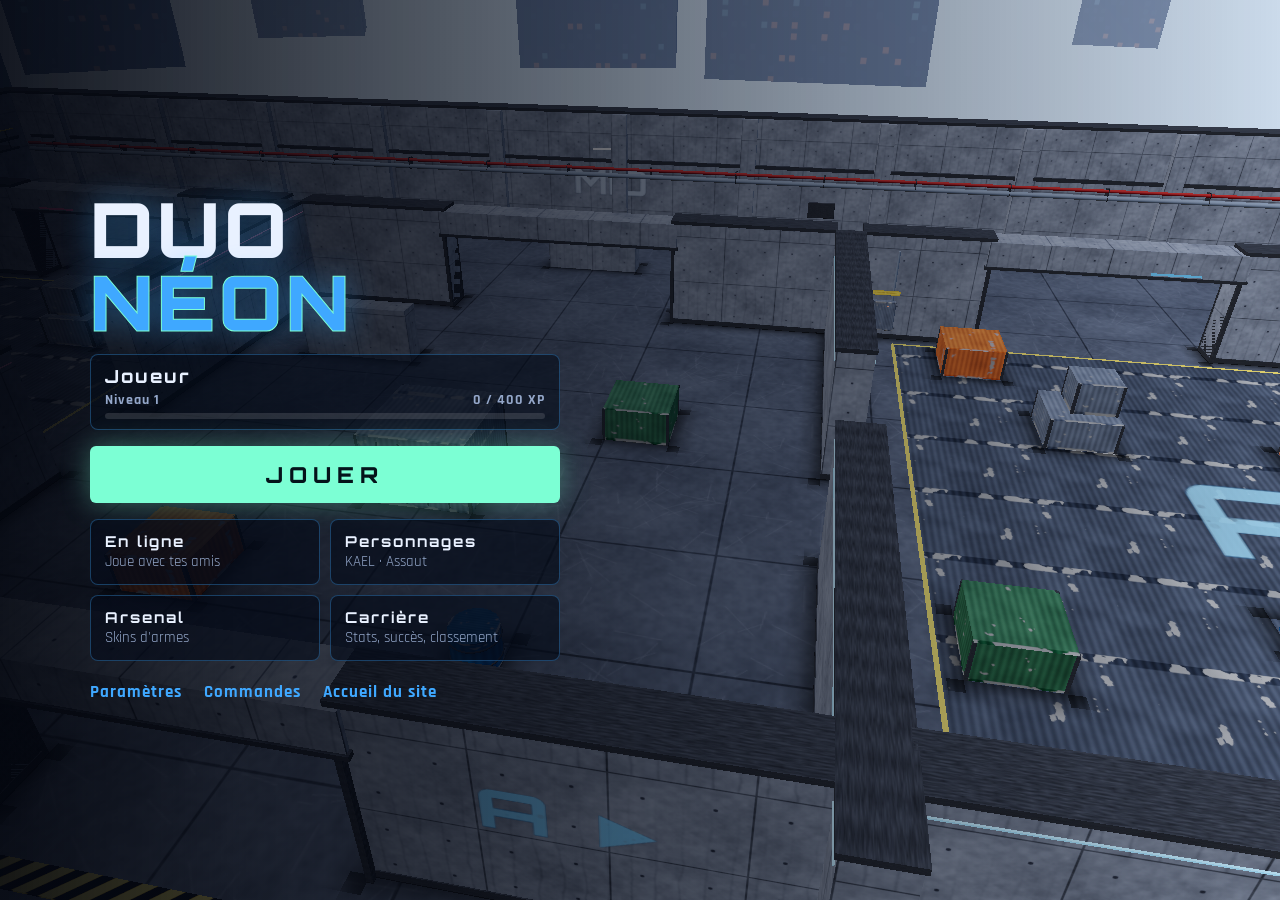
==== jeu/index.html @ b2149344 "Site OVERCLASH : accueil 3D immersif noir et or, avec le jeu - Scène Three.js traversée au défilemen" ====
<!DOCTYPE html>
<html lang="fr">
<head>
<meta charset="utf-8">
<meta name="viewport" content="width=device-width, initial-scale=1, viewport-fit=cover">
<meta name="theme-color" content="#050912">
<title>Duo Néon — Jouer</title>
<link rel="icon" href="../logo.svg">
<link rel="preconnect" href="https://fonts.googleapis.com">
<link rel="stylesheet" href="https://fonts.googleapis.com/css2?family=Orbitron:wght@600;800;900&family=Rajdhani:wght@500;600;700&display=swap">
<link rel="stylesheet" href="jeu.css">
<script type="importmap">
{ "imports": { "three": "./vendor/three/build/three.module.js", "three/addons/": "./vendor/three/examples/jsm/" } }
</script>
</head>
<body>

<!-- ===== HUD ===== -->
<div id="hud" class="cache">
  <div id="flash-blanc" class="hud"></div>
  <div id="vignette" class="hud"></div>
  <div id="teinte" class="hud"></div>
  <div id="directions" class="hud"></div>
  <div id="lunette" class="hud"><div class="cercle"></div><i class="h"></i><i class="v"></i></div>
  <div id="viseur" class="hud"><i></i><i></i><i></i><i></i><b></b></div>
  <div id="marqueur" class="hud"></div>

  <div id="haut" class="hud">
    <div id="pips-moi" class="pips moi"></div>
    <div class="equipe moi"><span id="score-moi">0</span></div>
    <div class="centre-haut">
      <div id="chrono">1:40</div>
      <div id="phase"></div>
    </div>
    <div class="equipe eux"><span id="score-eux">0</span></div>
    <div id="pips-eux" class="pips eux"></div>
  </div>
  <div id="etiquette-camp" class="hud"></div>
  <div id="spike-etat" class="hud"></div>

  <canvas id="minimap" class="hud" width="220" height="160"></canvas>
  <div id="fil" class="hud"></div>

  <div id="banniere" class="hud">
    <div id="banniere-points"></div>
    <div id="banniere-titre">ÉLIMINATION</div>
  </div>

  <div id="bloc-annonce" class="hud">
    <div id="annonce"></div>
    <div id="sous-annonce"></div>
  </div>

  <div id="aide" class="hud"></div>
  <div id="progression" class="hud"><div class="texte"></div><div class="barre"><i></i><b></b></div></div>
  <div id="credits" class="hud"></div>

  <div id="bas-gauche" class="hud">
    <div class="ligne-heros"><img id="hud-portrait" alt=""><div id="agent-nom"></div></div>
    <div class="ligne-vie">
      <span class="croix">✚</span><span id="vie-nombre">100</span>
      <span id="armure-bloc"><span class="bouclier">⬢</span><span id="armure-nombre">0</span></span>
    </div>
    <div class="barre-fond"><div id="vie-barre"></div></div>
    <div class="barre-fond armure"><div id="armure-barre"></div></div>
  </div>

  <div id="bas-centre" class="hud">
    <div class="capacite" id="cap-fumee"><div class="remplir"></div><span class="touche" data-action-touche="fumee">C</span><div class="icone"></div><span class="charges"></span></div>
    <div class="capacite" id="cap-flash"><div class="remplir"></div><span class="touche" data-action-touche="flash">A</span><div class="icone"></div><span class="charges"></span></div>
    <div class="capacite signature" id="cap-signature"><div class="remplir"></div><span class="touche" data-action-touche="signature">E</span><div class="icone"></div><span class="charges"></span></div>
    <div class="capacite ultime" id="cap-ultime"><span class="touche" data-action-touche="ultime">X</span><div class="icone"></div><div class="points"></div></div>
  </div>

  <div id="bas-droite" class="hud">
    <div id="emplacements"></div>
    <div id="recharge-anneau"></div>
    <div class="munitions"><span id="mun-chargeur">25</span><span class="sep">/</span><span id="mun-reserve">75</span></div>
    <div class="nom-arme" id="nom-arme"></div>
  </div>

  <div id="ordres" class="hud"></div>
  <div id="tableau" class="hud"></div>
  <div id="recap" class="hud"></div>
  <div id="killcam" class="hud"></div>
  <div id="fps" class="hud"></div>
</div>

<!-- ===== Boutique ===== -->
<div id="boutique" class="cache" role="dialog" aria-label="Boutique">
  <div class="boutique-panneau">
    <div class="boutique-haut">
      <h2>BOUTIQUE</h2>
      <div id="boutique-credits"></div>
      <button type="button" class="bouton-lien" id="boutique-fermer">Fermer (B)</button>
    </div>
    <div class="boutique-colonnes">
      <section><h3>Armes</h3><div class="articles" id="boutique-armes"></div></section>
      <section><h3>Boucliers</h3><div class="articles" id="boutique-armures"></div><h3>Capacités</h3><div class="articles" id="boutique-capacites"></div></section>
    </div>
    <p class="astuce" id="boutique-note">Clique à nouveau sur un achat de cette manche pour le revendre.</p>
  </div>
</div>

<!-- ===== Commandes tactiles ===== -->
<div id="tactile" class="cache">
  <div class="zone-tactile"></div>
  <div class="joystick"><i></i></div>
  <button type="button" class="bt bt-tir" data-tactile="tir">TIR</button>
  <button type="button" class="bt bt-viser" data-tactile="viser">◎</button>
  <button type="button" class="bt bt-saut" data-tactile="saut">⤒</button>
  <button type="button" class="bt bt-accroupi" data-tactile="accroupi">⤓</button>
  <button type="button" class="bt bt-recharger" data-tactile="recharger" data-action="recharger">R</button>
  <button type="button" class="bt bt-arme" data-tactile="arme" data-action="armeSuivante">⇄</button>
  <button type="button" class="bt bt-interagir" data-tactile="interagir">F</button>
  <button type="button" class="bt bt-cap1" data-tactile="c" data-action="fumee">C</button>
  <button type="button" class="bt bt-cap2" data-tactile="q" data-action="flash">Q</button>
  <button type="button" class="bt bt-cap3" data-tactile="e" data-action="signature">E</button>
  <button type="button" class="bt bt-cap4" data-tactile="x" data-action="ultime">X</button>
  <button type="button" class="bt bt-boutique" data-tactile="b" data-action="boutique">¤</button>
  <button type="button" class="bt bt-ordres" data-tactile="v" data-action="ordres">⚑</button>
  <button type="button" class="bt bt-pause" data-tactile="pause" data-action="pause">❚❚</button>
</div>

<!-- ===== Écrans ===== -->
<div id="ecran-chargement" class="ecran visible">
  <div class="logo-jeu">DUO<span>NÉON</span></div>
  <p id="texte-chargement">Chargement de l'arène…</p>
</div>

<div id="ecran-menu" class="ecran">
  <div class="panneau-menu">
    <div class="logo-jeu">DUO<span>NÉON</span></div>
    <button type="button" class="badge-profil" id="badge-profil" data-ouvre="ecran-compte" title="Ton compte"></button>
    <button type="button" class="bouton-principal" data-ouvre="ecran-modes">JOUER</button>
    <div class="grille-menu">
      <button type="button" class="tuile" data-ouvre="ecran-enligne"><strong>En ligne</strong><span>Joue avec tes amis</span></button>
      <button type="button" class="tuile" data-ouvre="ecran-agents"><strong>Personnages</strong><span id="tuile-agent"></span></button>
      <button type="button" class="tuile" data-ouvre="ecran-arsenal"><strong>Arsenal</strong><span>Skins d'armes</span></button>
      <button type="button" class="tuile" data-ouvre="ecran-carriere"><strong>Carrière</strong><span>Stats, succès, classement</span></button>
    </div>
    <div class="boutons-secondaires">
      <button type="button" class="bouton-lien" data-ouvre="ecran-reglages">Paramètres</button>
      <button type="button" class="bouton-lien" data-ouvre="ecran-commandes">Commandes</button>
      <a class="bouton-lien" href="../index.html">Accueil du site</a>
    </div>
  </div>
</div>

<div id="ecran-compte" class="ecran">
  <div class="panneau-menu">
    <h2>TON COMPTE</h2>
    <p class="accroche">Avec un compte, ton niveau, tes XP, tes succès, tes touches et tes réglages sont sauvegardés et te suivent sur tous tes appareils. Tu apparais aussi au classement.</p>
    <div id="compte-connecte" hidden>
      <p class="accroche">Connecté : <strong id="compte-pseudo"></strong></p>
      <p class="astuce" id="compte-synchro"></p>
      <button type="button" class="bouton-principal petit" id="compte-continuer">CONTINUER</button>
      <button type="button" class="bouton-lien" id="compte-deconnexion">Se déconnecter</button>
    </div>
    <div id="compte-formulaires">
      <div class="choix" role="tablist">
        <button type="button" id="onglet-connexion" role="tab" aria-checked="true">Se connecter</button>
        <button type="button" id="onglet-inscription" role="tab" aria-checked="false">Créer un compte</button>
      </div>
      <form id="form-connexion" class="formulaire-compte">
        <label class="champ">Pseudo ou email <input type="text" name="identifiant" autocomplete="username" required maxlength="80"></label>
        <label class="champ">Mot de passe <input type="password" name="mdp" autocomplete="current-password" required></label>
        <button type="submit" class="bouton-principal petit">SE CONNECTER</button>
      </form>
      <form id="form-inscription" class="formulaire-compte" hidden>
        <label class="champ">Pseudo (3 à 20 lettres, chiffres, - ou _) <input type="text" name="pseudo" autocomplete="username" required minlength="3" maxlength="20" pattern="[A-Za-z0-9_\-]{3,20}"></label>
        <label class="champ">Email <input type="email" name="email" autocomplete="email" required maxlength="120"></label>
        <label class="champ">Mot de passe (8 caractères minimum) <input type="password" name="mdp" autocomplete="new-password" required minlength="8"></label>
        <label class="champ">Confirme le mot de passe <input type="password" name="confirmation" autocomplete="new-password" required minlength="8"></label>
        <button type="submit" class="bouton-principal petit">CRÉER MON COMPTE</button>
      </form>
    </div>
    <p class="astuce" id="compte-message" aria-live="polite"></p>
    <button type="button" class="bouton-lien" id="compte-sans">Jouer sans compte (progression gardée seulement sur cet appareil)</button>
  </div>
</div>

<div id="ecran-modes" class="ecran">
  <div class="panneau-menu large-g">
    <h2>NOUVELLE PARTIE</h2>
    <div class="cartes-choix" id="choix-mode"></div>
    <div class="ligne-options">
      <div class="groupe-choix" id="groupe-carte"><span class="etiquette">Carte</span><div class="choix" id="choix-carte"></div></div>
      <div class="groupe-choix" id="groupe-defi"><span class="etiquette">Défi</span><div class="choix colonne" id="choix-defi"></div></div>
    </div>
    <div class="ligne-options" id="options-partie">
      <div class="groupe-choix"><span class="etiquette">Difficulté des bots</span><div class="choix" id="choix-difficulte"></div></div>
      <div class="groupe-choix" id="groupe-allies"><span class="etiquette">Ton équipe</span><div class="choix" id="choix-allies"></div></div>
    </div>
    <div class="ligne-options">
      <div class="groupe-choix"><span class="etiquette">Heure</span><div class="choix" id="choix-heure"></div></div>
      <div class="groupe-choix"><span class="etiquette">Météo</span><div class="choix" id="choix-meteo"></div></div>
    </div>
    <div class="boutons-bas">
      <button type="button" class="bouton-principal" id="bouton-jouer">LANCER</button>
      <button type="button" class="bouton-lien" data-retour>Retour</button>
    </div>
  </div>
</div>

<div id="ecran-agents" class="ecran ecran-heros">
  <div class="heros-entete">
    <button type="button" class="bouton-lien" data-retour>← Retour</button>
    <h2>PERSONNAGES</h2>
    <div class="heros-filtres" id="heros-filtres"></div>
  </div>
  <div class="heros-corps">
    <div class="heros-scene" id="heros-scene">
      <div class="heros-titre">
        <span class="heros-categorie" id="heros-categorie"></span>
        <h3 id="heros-nom"></h3>
        <p id="heros-role"></p>
        <div class="heros-difficulte" id="heros-difficulte"></div>
      </div>
      <p class="heros-aide">Glisse pour tourner · molette pour zoomer</p>
    </div>
    <div class="heros-infos">
      <p class="heros-histoire" id="heros-histoire"></p>
      <p class="heros-perso"><b>Personnalité :</b> <span id="heros-perso"></span></p>
      <p class="heros-arme"><b>Arme de prédilection :</b> <span id="heros-arme"></span></p>
      <div class="heros-capacites" id="heros-capacites"></div>
      <button type="button" class="bouton-principal" id="heros-choisir">SÉLECTIONNER</button>
    </div>
  </div>
  <div class="heros-grille" id="heros-grille"></div>
</div>

<div id="ecran-arsenal" class="ecran">
  <div class="panneau-menu large-g">
    <h2>ARSENAL</h2>
    <p class="accroche">Débloque des finitions en gagnant des niveaux, puis choisis-en une pour chaque arme. Clique sur le nom d'une arme pour la voir en 3D.</p>
    <div class="arsenal-apercu" id="arsenal-apercu"><span id="arsenal-nom"></span></div>
    <div id="liste-arsenal"></div>
    <button type="button" class="bouton-principal petit" data-retour>Retour</button>
  </div>
</div>

<div id="ecran-carriere" class="ecran">
  <div class="panneau-menu large-g">
    <h2>CARRIÈRE</h2>
    <div class="carriere-haut">
      <label class="champ">Pseudo <input type="text" id="champ-pseudo" maxlength="16" placeholder="Ton pseudo"></label>
      <div id="carriere-niveau"></div>
    </div>
    <div class="stats" id="carriere-stats"></div>
    <h3>Succès</h3>
    <div class="succes-grille" id="carriere-succes"></div>
    <h3>Records du stand de tir</h3>
    <div class="stats" id="carriere-defis"></div>
    <h3>Classement en ligne</h3>
    <div id="carriere-classement"><p class="astuce">Chargement…</p></div>
    <button type="button" class="bouton-principal petit" data-retour>Retour</button>
  </div>
</div>

<div id="ecran-enligne" class="ecran">
  <div class="panneau-menu">
    <h2>EN LIGNE</h2>
    <p class="accroche">Joue avec tes potes : chacun pour soi, en équipes, ou tous ensemble contre des bots. Crée un salon et donne le code, ou rejoins celui d'un ami.</p>
    <div id="enligne-connexion">
      <label class="champ">Ton pseudo <input type="text" id="enligne-pseudo" maxlength="16"></label>
      <label class="champ">Serveur <input type="text" id="enligne-serveur" spellcheck="false"></label>
      <div class="groupe-choix"><span class="etiquette">Carte du salon</span><div class="choix" id="enligne-carte"></div></div>
      <button type="button" class="bouton-principal petit" id="enligne-creer">CRÉER UN SALON</button>
      <div class="ligne-code">
        <input type="text" id="enligne-code" maxlength="4" placeholder="CODE" autocomplete="off" spellcheck="false">
        <button type="button" class="bouton-secondaire" id="enligne-rejoindre">Rejoindre</button>
      </div>
    </div>
    <div id="enligne-salon" hidden>
      <div class="code-salon">Code du salon : <strong id="salon-code">----</strong></div>
      <div id="salon-config">
        <div class="groupe-choix"><span class="etiquette">Mode</span><div class="choix" id="salon-mode"></div></div>
        <div class="groupe-choix"><span class="etiquette">Bots</span><div class="choix" id="salon-bots"></div></div>
        <div class="groupe-choix"><span class="etiquette">Difficulté des bots</span><div class="choix" id="salon-difficulte"></div></div>
        <div class="groupe-choix"><span class="etiquette">Carte</span><div class="choix" id="salon-carte"></div></div>
      </div>
      <p class="astuce" id="salon-resume"></p>
      <ul id="salon-joueurs"></ul>
      <button type="button" class="bouton-secondaire" id="salon-equipe" hidden>Changer d'équipe</button>
      <button type="button" class="bouton-principal petit" id="salon-lancer">LANCER LA PARTIE</button>
      <button type="button" class="bouton-lien" id="salon-quitter">Quitter le salon</button>
    </div>
    <p class="astuce" id="enligne-statut"></p>
    <button type="button" class="bouton-lien" data-retour>Retour</button>
  </div>
</div>

<div id="ecran-commandes" class="ecran">
  <div class="panneau-menu large">
    <h2>Commandes</h2>
    <p class="astuce">Tu peux changer chaque touche : clique dessus, puis appuie sur la touche de ton choix (clavier, bouton de la souris ou molette). Chaque action peut avoir deux touches.</p>
    <div class="liste-liaisons" id="liste-touches"></div>
    <p class="astuce note-touches" id="note-touches" aria-live="polite"></p>
    <button type="button" class="bouton-secondaire" id="reinit-touches">Remettre les touches d'origine</button>
    <h3>Manette</h3>
    <p class="astuce">Stick gauche : bouger · Stick droit : viser · RT : tirer · LT : viser · A : sauter · B : s'accroupir · X : recharger (maintenir : poser/désamorcer) · Y : changer d'arme · LB / RB : flash / fumée · Croix ↑ / ↓ : signature / ultime · Croix ← : ordres · Select : boutique · Start : pause</p>
    <h3>Téléphone et tablette</h3>
    <p class="astuce">Joystick à gauche, glisse à droite pour viser. Le bouton TIR sert aussi à viser en le faisant glisser.</p>
    <button type="button" class="bouton-principal petit" data-retour>Retour</button>
  </div>
</div>

<div id="ecran-reglages" class="ecran">
  <div class="panneau-menu large">
    <h2>Paramètres</h2>
    <div class="reglages deux-colonnes">
      <div>
        <h3>Contrôles</h3>
        <label for="r-sensibilite">Sensibilité de la souris <output id="o-sensibilite"></output></label>
        <input type="range" id="r-sensibilite" min="0.2" max="3" step="0.05">
        <label for="r-sensibiliteManette">Sensibilité manette / tactile <output id="o-sensibiliteManette"></output></label>
        <input type="range" id="r-sensibiliteManette" min="0.3" max="2.5" step="0.05">
        <label for="r-fov">Champ de vision <output id="o-fov"></output></label>
        <input type="range" id="r-fov" min="80" max="110" step="1">
        <label for="r-bob">Balancement de la caméra <output id="o-bob"></output></label>
        <input type="range" id="r-bob" min="0" max="1" step="0.05">
        <h3>Son</h3>
        <label for="r-volume">Volume général <output id="o-volume"></output></label>
        <input type="range" id="r-volume" min="0" max="1" step="0.05">
        <label for="r-musique">Musique <output id="o-musique"></output></label>
        <input type="range" id="r-musique" min="0" max="1" step="0.05">
        <label for="r-ambiance">Ambiance de l'arène <output id="o-ambiance"></output></label>
        <input type="range" id="r-ambiance" min="0" max="1" step="0.05">
        <label class="case"><input type="checkbox" id="r-annonceur"> Annonceur vocal</label>
      </div>
      <div>
        <h3>Graphismes</h3>
        <label for="r-qualite">Qualité graphique</label>
        <select id="r-qualite">
          <option value="auto">Automatique (recommandé)</option>
          <option value="basse">Faible : le plus fluide (PC modeste)</option>
          <option value="moyenne">Moyenne : ombres et anticrénelage</option>
          <option value="haute">Élevée : ombres dynamiques, bloom</option>
        </select>
        <p class="astuce" id="info-qualite"></p>
        <label class="case"><input type="checkbox" id="r-resolutionDynamique"> Résolution dynamique (garde le jeu fluide)</label>
        <label for="r-luminosite">Luminosité <output id="o-luminosite"></output></label>
        <input type="range" id="r-luminosite" min="0.7" max="1.6" step="0.05">
        <label class="case"><input type="checkbox" id="r-fps"> Afficher les FPS</label>
        <button type="button" class="bouton-secondaire" id="r-plein-ecran">Passer en plein écran</button>
        <h3>Viseur</h3>
        <div class="apercu-viseur"><div id="apercu-viseur"><i></i><i></i><i></i><i></i><b></b></div></div>
        <label for="v-couleur">Couleur <input type="color" id="v-couleur"></label>
        <label for="v-longueur">Longueur <output id="ov-longueur"></output></label>
        <input type="range" id="v-longueur" min="0" max="14" step="1">
        <label for="v-epaisseur">Épaisseur <output id="ov-epaisseur"></output></label>
        <input type="range" id="v-epaisseur" min="1" max="5" step="1">
        <label for="v-ecart">Écart <output id="ov-ecart"></output></label>
        <input type="range" id="v-ecart" min="0" max="14" step="1">
        <label class="case"><input type="checkbox" id="v-point"> Point central</label>
        <label class="case"><input type="checkbox" id="v-contour"> Contour noir</label>
        <label class="case"><input type="checkbox" id="v-dynamique"> S'écarte quand tu bouges</label>
      </div>
    </div>
    <p class="astuce" id="note-qualite" hidden>La nouvelle qualité s'appliquera en revenant au menu principal.</p>
    <button type="button" class="bouton-principal petit" data-retour>Retour</button>
  </div>
</div>

<div id="ecran-pause" class="ecran">
  <div class="panneau-menu">
    <h2>Pause</h2>
    <p id="pause-score" class="accroche"></p>
    <button type="button" class="bouton-principal" id="bouton-reprendre">REPRENDRE</button>
    <div class="boutons-secondaires">
      <button type="button" class="bouton-lien" data-ouvre="ecran-reglages">Paramètres</button>
      <button type="button" class="bouton-lien" data-ouvre="ecran-commandes">Commandes</button>
      <button type="button" class="bouton-lien" id="bouton-abandon">Quitter la partie</button>
    </div>
  </div>
</div>

<div id="ecran-fin" class="ecran">
  <div class="panneau-menu large">
    <div id="fin-titre" class="titre-fin">VICTOIRE</div>
    <p id="fin-score" class="accroche"></p>
    <div class="stats" id="fin-stats"></div>
    <div id="fin-xp"></div>
    <div id="fin-succes"></div>
    <p class="astuce" id="fin-classement"></p>
    <button type="button" class="bouton-principal" id="bouton-rejouer">REJOUER</button>
    <div class="boutons-secondaires">
      <button type="button" class="bouton-lien" id="bouton-menu">Menu principal</button>
      <a class="bouton-lien" href="../index.html">Accueil du site</a>
    </div>
  </div>
</div>

<div id="notification" aria-live="polite"></div>

<script type="module" src="main.js"></script>
</body>
</html>
---- jeu/jeu.css ----
:root {
  --fond: #050912;
  --panneau: rgba(10, 18, 36, 0.88);
  --bord: rgba(63, 168, 255, 0.32);
  --texte: #e9f1ff;
  --doux: #94a7c9;
  --bleu: #3fa8ff;
  --cyan: #7cffd4;
  --vert: #7cffd4;
  --jaune: #ffd166;
  --rouge: #ff4f5e;
  --titre: "Orbitron", "Arial Black", Arial, sans-serif;
  --corps: "Rajdhani", "Segoe UI", Arial, sans-serif;
  color-scheme: dark;
}

* { margin: 0; padding: 0; box-sizing: border-box; }
html, body { height: 100%; overflow: hidden; background: var(--fond); color: var(--texte); font-family: var(--corps); user-select: none; -webkit-user-select: none; touch-action: none; }
canvas.scene { display: block; position: fixed; inset: 0; width: 100%; height: 100%; }
button, select, input { font: inherit; color: inherit; }
:focus-visible { outline: 2px solid var(--cyan); outline-offset: 3px; }
[hidden] { display: none !important; }
.cache { display: none !important; }
h3 { font-family: var(--titre); font-size: 14px; letter-spacing: 3px; color: var(--doux); margin-top: 6px; }

/* ===== HUD ===== */
.hud { position: fixed; pointer-events: none; z-index: 5; text-shadow: 0 1px 6px rgba(0, 0, 0, 0.75); }

#viseur { left: 50%; top: 50%; width: 0; height: 0; --ecart: 4px; --longueur: 7px; --epaisseur: 2px; --couleur-viseur: var(--cyan); --contour: 0 0 0 1px rgba(0, 0, 0, 0.7); transition: opacity 0.12s; }
#viseur i, #apercu-viseur i { position: absolute; background: var(--couleur-viseur); box-shadow: var(--contour); }
#viseur i:nth-child(1), #apercu-viseur i:nth-child(1) { width: var(--epaisseur); height: var(--longueur); left: calc(var(--epaisseur) / -2); bottom: var(--ecart); }
#viseur i:nth-child(2), #apercu-viseur i:nth-child(2) { width: var(--epaisseur); height: var(--longueur); left: calc(var(--epaisseur) / -2); top: var(--ecart); }
#viseur i:nth-child(3), #apercu-viseur i:nth-child(3) { width: var(--longueur); height: var(--epaisseur); top: calc(var(--epaisseur) / -2); right: var(--ecart); }
#viseur i:nth-child(4), #apercu-viseur i:nth-child(4) { width: var(--longueur); height: var(--epaisseur); top: calc(var(--epaisseur) / -2); left: var(--ecart); }
#viseur b, #apercu-viseur b { position: absolute; width: var(--epaisseur); height: var(--epaisseur); left: calc(var(--epaisseur) / -2); top: calc(var(--epaisseur) / -2); background: var(--couleur-viseur); box-shadow: var(--contour); }

#lunette { inset: 0; opacity: 0; transition: opacity 0.08s; }
#lunette .cercle { position: absolute; left: 50%; top: 50%; width: 92vh; height: 92vh; transform: translate(-50%, -50%); border-radius: 50%; box-shadow: 0 0 0 200vmax #000, inset 0 0 60px 20px rgba(0, 0, 0, 0.85); }
#lunette i { position: absolute; background: rgba(0, 0, 0, 0.9); }
#lunette i.h { left: 50%; top: 50%; width: 92vh; height: 2px; transform: translate(-50%, -50%); background: linear-gradient(90deg, #000 0 40%, transparent 40% 60%, #000 60%); }
#lunette i.v { left: 50%; top: 50%; height: 92vh; width: 2px; transform: translate(-50%, -50%); background: linear-gradient(180deg, #000 0 40%, transparent 40% 60%, #000 60%); }
#lunette::after { content: ""; position: absolute; left: 50%; top: 50%; width: 4px; height: 4px; margin: -2px; border-radius: 50%; background: #ff3a3a; box-shadow: 0 0 6px #ff3a3a; }

#marqueur { left: 50%; top: 50%; width: 26px; height: 26px; margin: -13px; opacity: 0; transition: opacity 0.1s; }
#marqueur::before, #marqueur::after { content: ""; position: absolute; left: 12px; top: -1px; width: 2px; height: 28px; background: #fff; clip-path: polygon(0 0, 100% 0, 100% 32%, 0 32%, 0 68%, 100% 68%, 100% 100%, 0 100%); transform: rotate(45deg); }
#marqueur::after { transform: rotate(-45deg); }
#marqueur.tete::before, #marqueur.tete::after { background: var(--rouge); }
#marqueur.elim { transform: scale(1.35); }

#vignette { inset: 0; opacity: 0; background: radial-gradient(ellipse at center, transparent 45%, rgba(255, 30, 50, 0.55) 100%); }
#flash-blanc { inset: 0; opacity: 0; background: #fff; z-index: 6; }
#teinte { inset: 0; opacity: 0; transition: opacity 0.4s; }
#directions { left: 50%; top: 50%; width: 0; height: 0; }
.arc-degat { position: absolute; left: -90px; top: -90px; width: 180px; height: 180px; animation: arcDisparait 1.2s ease-out forwards; }
.arc-degat::before { content: ""; position: absolute; left: 50%; top: 0; width: 70px; height: 14px; margin-left: -35px; border-radius: 50% 50% 0 0 / 100% 100% 0 0; border-top: 5px solid var(--rouge); filter: drop-shadow(0 0 6px var(--rouge)); }
@keyframes arcDisparait { from { opacity: 1; } to { opacity: 0; } }

#haut { top: 12px; left: 50%; transform: translateX(-50%); display: flex; align-items: stretch; }
.equipe { min-width: 64px; display: grid; place-items: center; font-family: var(--titre); font-weight: 800; font-size: 28px; padding: 4px 14px; clip-path: polygon(10px 0, 100% 0, calc(100% - 10px) 100%, 0 100%); }
.equipe.moi { background: linear-gradient(90deg, transparent, rgba(124, 255, 212, 0.25)); color: var(--cyan); border-bottom: 2px solid var(--cyan); }
.equipe.eux { background: linear-gradient(-90deg, transparent, rgba(255, 79, 94, 0.25)); color: var(--rouge); border-bottom: 2px solid var(--rouge); }
.centre-haut { background: rgba(6, 12, 26, 0.85); padding: 4px 18px; text-align: center; min-width: 124px; border-bottom: 2px solid rgba(233, 241, 255, 0.25); }
#chrono { font-family: var(--titre); font-weight: 800; font-size: 24px; letter-spacing: 1px; font-variant-numeric: tabular-nums; }
#chrono.urgent { color: var(--rouge); animation: clignote 0.6s steps(2) infinite; }
#chrono.spike { color: var(--rouge); }
@keyframes clignote { 50% { opacity: 0.45; } }
#phase { font-size: 12px; font-weight: 700; letter-spacing: 2px; color: var(--doux); }
.pips { display: flex; gap: 5px; align-items: center; padding: 0 10px; }
.pips span { width: 11px; height: 11px; clip-path: polygon(50% 0, 100% 50%, 50% 100%, 0 50%); }
.pips.moi span { background: var(--cyan); }
.pips.eux span { background: var(--rouge); }
.pips span.mort { background: rgba(148, 167, 201, 0.3) !important; }
#etiquette-camp { top: 66px; left: 50%; transform: translateX(-50%); font-size: 12px; font-weight: 700; letter-spacing: 4px; color: var(--doux); }

#minimap { top: 12px; left: 12px; border: 1px solid var(--bord); border-radius: 6px; }
#fil { top: 12px; right: 12px; display: flex; flex-direction: column; align-items: flex-end; gap: 5px; max-width: 46vw; }
.ligne-fil { display: flex; gap: 10px; align-items: center; background: rgba(6, 12, 26, 0.8); padding: 4px 12px; font-weight: 700; font-size: 16px; border-right: 3px solid var(--rouge); animation: entreFil 0.2s ease-out; transition: opacity 0.5s; }
.ligne-fil.moi { border-right-color: var(--cyan); background: rgba(124, 255, 212, 0.16); }
.ligne-fil.mort { border-right-color: var(--rouge); background: rgba(255, 79, 94, 0.2); }
.ligne-fil.info { border-right-color: var(--jaune); font-weight: 600; }
.ligne-fil.part { opacity: 0; }
.icone-arme { color: var(--doux); font-size: 12px; letter-spacing: 1px; }
@keyframes entreFil { from { transform: translateX(30px); opacity: 0; } }

#bloc-annonce { top: 22%; left: 50%; transform: translateX(-50%); text-align: center; opacity: 0; transition: opacity 0.35s; white-space: nowrap; }
#bloc-annonce.visible { opacity: 1; }
#bloc-annonce.visible #annonce { animation: annonceEntre 0.45s cubic-bezier(.2, 1.4, .4, 1); }
#annonce { font-family: var(--titre); font-weight: 900; font-size: clamp(28px, 5vw, 56px); letter-spacing: 6px; }
#sous-annonce { margin-top: 6px; font-size: 20px; font-weight: 600; letter-spacing: 2px; color: var(--doux); }
@keyframes annonceEntre { from { transform: scale(1.4); letter-spacing: 18px; opacity: 0; } }

#aide { bottom: 150px; left: 50%; transform: translateX(-50%); font-size: 17px; font-weight: 700; letter-spacing: 1px; color: var(--jaune); white-space: nowrap; }
#credits { top: 92px; left: 50%; transform: translateX(-50%); font-family: var(--titre); font-weight: 800; font-size: 18px; color: var(--jaune); }
#progression { left: 50%; top: 60%; transform: translateX(-50%); width: 300px; text-align: center; opacity: 0; transition: opacity 0.15s; }
#progression.visible { opacity: 1; }
#progression .texte { font-family: var(--titre); font-size: 13px; letter-spacing: 3px; margin-bottom: 6px; }
#progression .barre { position: relative; height: 8px; background: rgba(255, 255, 255, 0.15); border: 1px solid rgba(255, 255, 255, 0.3); }
#progression .barre i { position: absolute; left: 0; top: 0; bottom: 0; width: 0; background: var(--jaune); box-shadow: 0 0 10px var(--jaune); }
#progression .barre b { position: absolute; left: 50%; top: -4px; bottom: -4px; width: 2px; background: #fff; }

#bas-gauche { left: 20px; bottom: 20px; padding: 10px 16px 12px; background: linear-gradient(90deg, rgba(6, 12, 26, 0.75), rgba(6, 12, 26, 0)); border-left: 3px solid var(--vert); }
#agent-nom { font-size: 12px; font-weight: 700; letter-spacing: 3px; margin-bottom: 2px; }
.ligne-vie { display: flex; align-items: baseline; gap: 10px; font-family: var(--titre); }
.croix { color: var(--vert); font-size: 20px; }
#vie-nombre { font-size: 44px; font-weight: 800; font-variant-numeric: tabular-nums; }
#armure-bloc { font-size: 20px; color: #8ab4ff; display: inline-flex; gap: 5px; align-items: baseline; }
#armure-bloc.vide { opacity: 0.35; }
.barre-fond { width: 230px; height: 6px; background: rgba(255, 255, 255, 0.14); margin-top: 4px; }
.barre-fond.armure { height: 3px; }
#vie-barre { height: 100%; width: 100%; background: var(--vert); transition: width 0.15s, background 0.3s; }
#armure-barre { height: 100%; width: 0; background: #8ab4ff; transition: width 0.15s; }

#bas-centre { bottom: 20px; left: 50%; transform: translateX(-50%); display: flex; gap: 14px; align-items: flex-end; }
.capacite { position: relative; width: 50px; height: 50px; border: 2px solid rgba(148, 167, 201, 0.45); background: rgba(6, 12, 26, 0.78); display: grid; place-items: center; overflow: hidden; border-radius: 8px; color: var(--texte); }
.capacite .icone { width: 26px; height: 26px; position: relative; }
.capacite .icone svg { width: 100%; height: 100%; display: block; }
.capacite .touche { position: absolute; top: 1px; left: 4px; font-weight: 700; font-size: 11px; color: var(--doux); z-index: 1; }
.capacite .charges { position: absolute; bottom: -2px; right: 5px; font-size: 18px; letter-spacing: -2px; color: var(--cyan); }
.capacite.vide { opacity: 0.4; }
.capacite.signature .remplir { position: absolute; inset: 0; background: rgba(124, 255, 212, 0.2); transform-origin: bottom; }
.capacite.signature.prete { border-color: var(--cyan); box-shadow: 0 0 14px rgba(124, 255, 212, 0.35); color: var(--cyan); }
.capacite.ultime { width: 58px; height: 58px; transform: rotate(45deg); border-radius: 6px; }
.capacite.ultime .icone, .capacite.ultime .touche { transform: rotate(-45deg); }
.capacite.ultime .points { position: absolute; bottom: 3px; right: 3px; display: flex; flex-direction: column-reverse; gap: 2px; }
.capacite.ultime .points i { width: 5px; height: 5px; background: rgba(148, 167, 201, 0.4); }
.capacite.ultime .points i.plein { background: var(--jaune); }
.capacite.ultime.prete { border-color: var(--jaune); color: var(--jaune); box-shadow: 0 0 18px rgba(255, 209, 102, 0.5); animation: pulse 1.2s ease-in-out infinite; }
@keyframes pulse { 50% { box-shadow: 0 0 6px rgba(255, 209, 102, 0.2); } }
.capacite.active { animation: competenceActive 0.45s ease-out; }
@keyframes competenceActive { 0% { box-shadow: 0 0 0 0 rgba(124, 255, 212, 0.9); } 100% { box-shadow: 0 0 0 18px rgba(124, 255, 212, 0); } }

#bas-droite { right: 20px; bottom: 20px; text-align: right; padding: 10px 16px 12px; background: linear-gradient(-90deg, rgba(6, 12, 26, 0.75), rgba(6, 12, 26, 0)); border-right: 3px solid var(--texte); }
#emplacements { display: flex; flex-direction: column; align-items: flex-end; gap: 3px; margin-bottom: 8px; }
.emplacement { font-size: 13px; font-weight: 700; letter-spacing: 2px; color: rgba(148, 167, 201, 0.6); display: flex; gap: 8px; align-items: center; }
.emplacement kbd { padding: 1px 6px; font-size: 10px; }
.emplacement.actif { color: var(--texte); }
.emplacement.spike { color: var(--jaune); }
.munitions.melee .sep { display: none; }
.munitions { font-family: var(--titre); font-weight: 800; display: flex; align-items: baseline; gap: 6px; justify-content: flex-end; font-variant-numeric: tabular-nums; }
#mun-chargeur { font-size: 44px; }
#mun-chargeur.bas { color: var(--rouge); }
.sep, #mun-reserve { font-size: 20px; color: var(--doux); }
.nom-arme { font-size: 13px; letter-spacing: 3px; color: var(--doux); font-weight: 700; }
#recharge-anneau { --p: 0; position: absolute; right: 16px; top: -36px; width: 30px; height: 30px; border-radius: 50%; opacity: 0; background: conic-gradient(var(--cyan) calc(var(--p) * 1%), rgba(255, 255, 255, 0.15) 0); -webkit-mask: radial-gradient(circle, transparent 9px, #000 10px); mask: radial-gradient(circle, transparent 9px, #000 10px); }
#fps { left: 240px; top: 14px; font-size: 13px; color: var(--doux); }

#banniere { left: 50%; bottom: 190px; transform: translateX(-50%); text-align: center; opacity: 0; transition: opacity 0.25s; }
#banniere.visible { opacity: 1; }
#banniere.visible #banniere-titre { animation: banniereEntre 0.35s cubic-bezier(.2, 1.3, .4, 1); }
#banniere-titre { font-family: var(--titre); font-weight: 800; font-size: 20px; letter-spacing: 6px; color: var(--texte); padding: 4px 18px; background: linear-gradient(90deg, transparent, rgba(255, 79, 94, 0.35), transparent); }
#banniere.tete #banniere-titre { color: var(--jaune); background: linear-gradient(90deg, transparent, rgba(255, 209, 102, 0.3), transparent); }
#banniere-points { display: flex; gap: 6px; justify-content: center; margin-bottom: 6px; }
#banniere-points i { width: 14px; height: 14px; background: var(--rouge); clip-path: polygon(50% 0, 100% 50%, 50% 100%, 0 50%); }
#banniere-points i.nouveau { animation: pointEntre 0.4s ease-out; }
@keyframes banniereEntre { from { transform: scale(1.5); opacity: 0; letter-spacing: 14px; } }
@keyframes pointEntre { from { transform: scale(2.2); filter: brightness(2); } }

#ordres { left: 24px; top: 50%; transform: translateY(-50%); background: var(--panneau); border: 1px solid var(--bord); border-radius: 8px; padding: 12px 16px; display: none; min-width: 230px; }
#ordres.visible { display: block; }
.ordres-titre { font-family: var(--titre); font-size: 12px; letter-spacing: 3px; color: var(--jaune); margin-bottom: 8px; }
#ordres div:not(.ordres-titre) { display: flex; gap: 10px; align-items: center; font-weight: 700; font-size: 17px; padding: 3px 0; }

#tableau { left: 50%; top: 50%; transform: translate(-50%, -50%); background: var(--panneau); border: 1px solid var(--bord); border-radius: 10px; padding: 16px 20px; display: none; min-width: min(520px, 92vw); }
#tableau.visible { display: block; }
.tableau-titre { font-family: var(--titre); font-size: 15px; letter-spacing: 3px; margin-bottom: 10px; text-align: center; }
#tableau table, table.classement { width: 100%; border-collapse: collapse; font-size: 17px; font-weight: 600; }
#tableau th, table.classement th { text-align: left; color: var(--doux); font-size: 13px; letter-spacing: 2px; padding: 4px 8px; }
#tableau td, table.classement td { padding: 4px 8px; border-top: 1px solid rgba(148, 167, 201, 0.15); font-variant-numeric: tabular-nums; }
#tableau tr.moi td:first-child { color: var(--cyan); }
#tableau tr.eux td:first-child { color: #ff8a95; }
#tableau tr.joueur td { background: rgba(124, 255, 212, 0.1); }
#tableau tr.mort td { opacity: 0.45; }

#recap { left: 50%; top: 36%; transform: translateX(-50%); background: var(--panneau); border: 1px solid var(--bord); border-radius: 10px; padding: 16px 22px; text-align: center; opacity: 0; transition: opacity 0.3s; min-width: min(520px, 92vw); }
#recap.visible { opacity: 1; }
.recap-titre { font-family: var(--titre); font-weight: 900; font-size: 26px; letter-spacing: 5px; }
.recap-titre.gagne { color: var(--cyan); }
.recap-titre.perdu { color: var(--rouge); }
.recap-raison { color: var(--doux); font-weight: 700; letter-spacing: 2px; margin: 4px 0 12px; }
.recap-grille { display: grid; grid-template-columns: repeat(4, 1fr); gap: 10px; }
.recap-grille strong { display: block; font-family: var(--titre); font-size: 22px; }
.recap-grille span { font-size: 12px; color: var(--doux); letter-spacing: 1px; text-transform: uppercase; font-weight: 700; }

#killcam { left: 50%; bottom: 120px; transform: translateX(-50%); font-family: var(--titre); font-size: 14px; letter-spacing: 3px; background: rgba(255, 79, 94, 0.25); border: 1px solid rgba(255, 79, 94, 0.6); padding: 8px 16px; border-radius: 6px; display: none; white-space: nowrap; }
#killcam.visible { display: block; }

#notification { position: fixed; top: 80px; right: 16px; z-index: 40; display: flex; flex-direction: column; gap: 8px; pointer-events: none; }
.toast { display: flex; gap: 12px; align-items: center; background: var(--panneau); border: 1px solid var(--jaune); border-radius: 8px; padding: 10px 14px; box-shadow: 0 0 20px rgba(255, 209, 102, 0.25); animation: toastEntre 0.35s ease-out; transition: opacity 0.5s, transform 0.5s; max-width: 360px; }
.toast.part { opacity: 0; transform: translateX(30px); }
.toast .icone { font-size: 26px; }
.toast strong { display: block; color: var(--jaune); font-size: 16px; }
.toast .texte { color: var(--doux); font-size: 14px; }
@keyframes toastEntre { from { transform: translateX(40px); opacity: 0; } }

/* ===== Boutique ===== */
#boutique { position: fixed; inset: 0; z-index: 15; display: flex; align-items: center; justify-content: center; background: rgba(3, 6, 14, 0.55); padding: 16px; }
.boutique-panneau { width: min(860px, 100%); max-height: 100%; overflow: auto; background: var(--panneau); border: 1px solid var(--bord); border-radius: 12px; padding: 20px 22px; }
.boutique-haut { display: flex; align-items: center; gap: 20px; margin-bottom: 12px; flex-wrap: wrap; }
.boutique-haut h2 { flex: 1; }
#boutique-credits { font-family: var(--titre); font-weight: 800; font-size: 22px; color: var(--jaune); }
.boutique-colonnes { display: grid; grid-template-columns: 1.4fr 1fr; gap: 18px; }
.articles { display: grid; gap: 8px; margin: 8px 0 12px; }
.article { display: grid; grid-template-columns: 1fr auto; grid-template-rows: auto auto; text-align: left; gap: 2px 12px; padding: 10px 14px; background: rgba(6, 12, 26, 0.7); border: 1px solid var(--bord); border-radius: 8px; cursor: pointer; transition: background 0.12s, border-color 0.12s; }
.article:hover { background: rgba(63, 168, 255, 0.18); border-color: var(--bleu); }
.article strong { font-size: 18px; }
.article .detail { grid-column: 1; font-size: 14px; color: var(--doux); }
.article .prix { grid-column: 2; grid-row: 1 / span 2; align-self: center; font-family: var(--titre); font-weight: 800; color: var(--jaune); }
.article.possede { border-color: var(--cyan); background: rgba(124, 255, 212, 0.1); }
.article.possede .prix { color: var(--cyan); }
.article.cher { opacity: 0.45; }
@media (max-width: 640px) { .boutique-colonnes { grid-template-columns: 1fr; } }

/* ===== Commandes tactiles ===== */
#tactile { position: fixed; inset: 0; z-index: 8; pointer-events: none; }
#tactile .zone-tactile { position: absolute; inset: 0; pointer-events: auto; touch-action: none; }
#tactile .joystick { position: absolute; width: 120px; height: 120px; margin: -60px 0 0 -60px; border-radius: 50%; border: 2px solid rgba(255, 255, 255, 0.35); background: rgba(6, 12, 26, 0.3); display: none; pointer-events: none; }
#tactile .joystick.visible { display: block; }
#tactile .joystick i { position: absolute; left: 35px; top: 35px; width: 50px; height: 50px; border-radius: 50%; background: rgba(124, 255, 212, 0.6); }
#tactile .bt { position: absolute; pointer-events: auto; touch-action: none; width: 52px; height: 52px; border-radius: 50%; border: 2px solid rgba(255, 255, 255, 0.4); background: rgba(6, 12, 26, 0.45); font-weight: 800; font-size: 17px; color: var(--texte); }
#tactile .bt.presse { background: rgba(124, 255, 212, 0.4); }
#tactile .bt-tir { width: 84px; height: 84px; right: max(24px, env(safe-area-inset-right)); bottom: 120px; font-family: var(--titre); font-size: 15px; border-color: var(--rouge); background: rgba(255, 79, 94, 0.3); }
#tactile .bt-viser { right: 122px; bottom: 170px; }
#tactile .bt-saut { right: 30px; bottom: 34px; }
#tactile .bt-accroupi { right: 96px; bottom: 34px; }
#tactile .bt-recharger { right: 122px; bottom: 104px; }
#tactile .bt-arme { right: 176px; bottom: 60px; }
#tactile .bt-interagir { right: 180px; bottom: 132px; }
#tactile .bt-cap1 { right: 36px; bottom: 230px; width: 44px; height: 44px; font-size: 14px; }
#tactile .bt-cap2 { right: 88px; bottom: 246px; width: 44px; height: 44px; font-size: 14px; }
#tactile .bt-cap3 { right: 140px; bottom: 236px; width: 44px; height: 44px; font-size: 14px; }
#tactile .bt-cap4 { right: 186px; bottom: 206px; width: 44px; height: 44px; font-size: 14px; border-color: var(--jaune); }
#tactile .bt-boutique { left: 240px; top: 14px; width: 44px; height: 44px; }
#tactile .bt-ordres { left: 292px; top: 14px; width: 44px; height: 44px; }
#tactile .bt-pause { left: 50%; top: 96px; transform: translateX(-50%); width: 44px; height: 44px; font-size: 13px; }

/* ===== Écrans ===== */
.ecran { position: fixed; inset: 0; z-index: 20; display: none; align-items: center; justify-content: center; padding: 16px; background: radial-gradient(ellipse at 50% 40%, rgba(12, 26, 54, 0.55), rgba(3, 6, 14, 0.88)); overflow-y: auto; }
.ecran.visible { display: flex; }
#ecran-chargement { flex-direction: column; gap: 12px; background: var(--fond); }
#ecran-menu { background: linear-gradient(90deg, rgba(3, 6, 14, 0.92) 0%, rgba(3, 6, 14, 0.55) 45%, rgba(3, 6, 14, 0.05) 100%); justify-content: flex-start; padding-left: clamp(16px, 7vw, 120px); }
.panneau-menu { width: min(470px, 100%); display: flex; flex-direction: column; gap: 16px; margin: auto 0; }
.panneau-menu.large { width: min(720px, 100%); }
.panneau-menu.large-g { width: min(960px, 100%); }
#ecran-fin .panneau-menu { align-items: center; text-align: center; }
.ecran:not(#ecran-menu):not(#ecran-chargement):not(#ecran-fin) .panneau-menu { background: var(--panneau); border: 1px solid var(--bord); padding: 24px; border-radius: 12px; }
.logo-jeu { font-family: var(--titre); font-weight: 900; font-size: clamp(44px, 7vw, 76px); line-height: 0.95; letter-spacing: 4px; color: var(--texte); text-shadow: 0 0 30px rgba(63, 168, 255, 0.45); }
.logo-jeu span { display: block; color: var(--bleu); -webkit-text-stroke: 1px var(--cyan); }
h2 { font-family: var(--titre); font-size: 24px; letter-spacing: 3px; }
.accroche { color: var(--doux); font-size: 18px; font-weight: 500; line-height: 1.35; }
#texte-chargement { color: var(--doux); letter-spacing: 2px; }

.badge-profil { display: block; width: 100%; text-align: left; cursor: pointer; color: inherit; font: inherit; transition: border-color 0.15s, background 0.15s; background: rgba(6, 12, 26, 0.6); border: 1px solid var(--bord); border-radius: 8px; padding: 10px 14px; }
.badge-nom { font-family: var(--titre); font-weight: 800; font-size: 18px; letter-spacing: 2px; margin-bottom: 4px; }
.xp-ligne { display: flex; justify-content: space-between; font-weight: 700; font-size: 14px; color: var(--doux); letter-spacing: 1px; }
.xp-barre { height: 6px; background: rgba(255, 255, 255, 0.12); margin-top: 4px; border-radius: 3px; overflow: hidden; }
.xp-barre i { display: block; height: 100%; width: 0; background: linear-gradient(90deg, var(--bleu), var(--cyan)); transition: width 1.2s ease-out; }
#fin-xp { width: 100%; }

.grille-menu { display: grid; grid-template-columns: 1fr 1fr; gap: 10px; }
.tuile { text-align: left; padding: 12px 14px; background: rgba(6, 12, 26, 0.65); border: 1px solid var(--bord); border-radius: 8px; cursor: pointer; transition: background 0.15s, transform 0.12s; }
.tuile:hover { background: rgba(63, 168, 255, 0.18); transform: translateY(-2px); }
.tuile strong { display: block; font-family: var(--titre); font-size: 15px; letter-spacing: 2px; }
.tuile span { font-size: 15px; color: var(--doux); }

.cartes-choix { display: grid; grid-template-columns: repeat(auto-fit, minmax(190px, 1fr)); gap: 10px; }
.carte-choix { text-align: left; display: flex; flex-direction: column; gap: 6px; padding: 14px; background: rgba(6, 12, 26, 0.65); border: 1px solid var(--bord); border-radius: 10px; cursor: pointer; transition: background 0.15s, border-color 0.15s, transform 0.12s; }
.carte-choix:hover { transform: translateY(-2px); background: rgba(63, 168, 255, 0.14); }
.carte-choix strong { font-family: var(--titre); font-size: 17px; letter-spacing: 2px; }
.carte-choix span { color: var(--doux); font-size: 15px; line-height: 1.3; }
.carte-choix.choisie { border-color: var(--cyan); background: rgba(124, 255, 212, 0.12); box-shadow: inset 0 -3px 0 var(--cyan); }
.carte-choix.agent { border-left: 4px solid var(--couleur-agent); }
.carte-choix.agent strong { color: var(--couleur-agent); }
.carte-choix.agent em { font-style: normal; font-weight: 700; letter-spacing: 2px; font-size: 13px; color: var(--doux); text-transform: uppercase; }
.carte-choix.agent .cap { font-size: 14px; color: var(--texte); }
.carte-choix.agent .cap b { display: inline-block; min-width: 20px; padding: 0 4px; border: 1px solid var(--bord); border-radius: 3px; text-align: center; color: var(--cyan); font-size: 12px; }
.ligne-options { display: grid; grid-template-columns: repeat(auto-fit, minmax(260px, 1fr)); gap: 14px; }
.boutons-bas { display: flex; align-items: center; gap: 20px; flex-wrap: wrap; }

.groupe-choix { display: flex; flex-direction: column; gap: 8px; }
.etiquette { font-size: 13px; letter-spacing: 3px; text-transform: uppercase; color: var(--doux); font-weight: 700; }
.choix { display: flex; border: 1px solid var(--bord); border-radius: 6px; overflow: hidden; flex-wrap: wrap; }
.choix.colonne { flex-direction: column; }
.choix button { flex: 1; padding: 9px 8px; background: rgba(6, 12, 26, 0.6); border: 0; border-right: 1px solid var(--bord); cursor: pointer; font-weight: 700; font-size: 16px; letter-spacing: 1px; color: var(--doux); transition: background 0.15s, color 0.15s; }
.choix.colonne button { border-right: 0; border-bottom: 1px solid var(--bord); text-align: left; padding: 9px 12px; }
.choix button:last-child { border-right: 0; border-bottom: 0; }
.choix button:hover { color: var(--texte); }
.choix button[aria-checked="true"] { background: rgba(63, 168, 255, 0.25); color: var(--texte); box-shadow: inset 0 -3px 0 var(--bleu); }

.bouton-principal { font-family: var(--titre); font-weight: 800; font-size: 22px; letter-spacing: 6px; padding: 15px 24px; background: var(--cyan); color: #04131a; border: 0; border-radius: 6px; cursor: pointer; box-shadow: 0 0 28px rgba(124, 255, 212, 0.35); transition: transform 0.12s, box-shadow 0.12s; }
.bouton-principal:hover { transform: translateY(-2px); box-shadow: 0 0 40px rgba(124, 255, 212, 0.5); }
.bouton-principal.petit { font-size: 15px; padding: 11px 20px; align-self: flex-start; letter-spacing: 4px; }
.bouton-secondaire { padding: 10px 14px; background: rgba(63, 168, 255, 0.12); border: 1px solid var(--bord); border-radius: 6px; cursor: pointer; font-weight: 700; letter-spacing: 1px; transition: background 0.15s; }
.bouton-secondaire:hover { background: rgba(63, 168, 255, 0.25); }
.bouton-principal:active, .bouton-secondaire:active { transform: translateY(1px) scale(0.99); }
.boutons-secondaires { display: flex; flex-wrap: wrap; gap: 8px 22px; justify-content: inherit; }
.bouton-lien { background: none; border: 0; cursor: pointer; color: var(--bleu); font-weight: 700; font-size: 17px; letter-spacing: 1px; text-decoration: none; padding: 4px 0; align-self: flex-start; }
.bouton-lien:hover { color: var(--cyan); }
a { color: var(--bleu); }

.champ { display: flex; flex-direction: column; gap: 6px; font-weight: 700; color: var(--doux); font-size: 15px; letter-spacing: 1px; }
.champ input, .ligne-code input { background: rgba(6, 12, 26, 0.8); border: 1px solid var(--bord); border-radius: 6px; padding: 9px 12px; color: var(--texte); font-size: 17px; user-select: text; -webkit-user-select: text; }
.ligne-code { display: flex; gap: 10px; }
.ligne-code input { width: 120px; text-transform: uppercase; font-family: var(--titre); letter-spacing: 6px; text-align: center; }
.code-salon { font-size: 18px; color: var(--doux); }
.code-salon strong { font-family: var(--titre); font-size: 30px; letter-spacing: 8px; color: var(--jaune); margin-left: 8px; }
#salon-joueurs { list-style: none; display: grid; gap: 6px; }
#salon-joueurs li { background: rgba(6, 12, 26, 0.6); border: 1px solid var(--bord); border-radius: 6px; padding: 8px 12px; font-weight: 700; }
#salon-joueurs li.equipe-bleu { border-left: 4px solid #5ad8ff; }
#salon-joueurs li.equipe-rouge { border-left: 4px solid #ff6b78; }
#salon-config { display: grid; gap: 10px; }
#enligne-connexion, #enligne-salon { display: flex; flex-direction: column; gap: 12px; }

.liste-liaisons { display: grid; grid-template-columns: 1fr minmax(90px, auto) minmax(90px, auto) minmax(84px, auto); gap: 6px 10px; align-items: center; max-height: 52vh; overflow-y: auto; padding-right: 6px; }
.liste-liaisons .nom-action { font-weight: 600; font-size: 16px; }
.entete-liaison { font-size: 12px; letter-spacing: 2px; text-transform: uppercase; color: var(--doux); font-weight: 700; position: sticky; top: 0; background: var(--panneau); padding: 4px 0; z-index: 1; }
.liaison.manette { color: var(--jaune); }
.liaison { font-family: var(--titre); font-size: 12px; letter-spacing: 1px; padding: 7px 10px; min-height: 32px; border: 1px solid var(--bord); border-radius: 5px; background: rgba(6, 12, 26, 0.7); color: var(--cyan); cursor: pointer; transition: background 0.12s, border-color 0.12s; }
.liaison:hover { background: rgba(63, 168, 255, 0.2); border-color: var(--bleu); }
.liaison.secondaire { color: var(--doux); }
.liaison.vide { color: rgba(148, 167, 201, 0.5); }
.liaison.attente { border-color: var(--jaune); color: var(--jaune); background: rgba(255, 209, 102, 0.12); animation: clignote 0.8s steps(2) infinite; }
.note-touches { min-height: 1.4em; color: var(--jaune); }
.capacite .touche { max-width: 46px; overflow: hidden; white-space: nowrap; }
.touches { display: grid; grid-template-columns: auto 1fr; gap: 8px 16px; align-items: center; font-size: 16px; }
kbd { font-family: var(--titre); font-size: 12px; padding: 4px 9px; border: 1px solid var(--bord); border-radius: 4px; color: var(--cyan); text-align: center; white-space: nowrap; background: rgba(6, 12, 26, 0.6); }
.astuce { color: var(--doux); font-size: 15px; line-height: 1.4; }

.reglages { display: grid; gap: 8px; }
.reglages.deux-colonnes { grid-template-columns: 1fr 1fr; gap: 24px; }
.reglages.deux-colonnes > div { display: flex; flex-direction: column; gap: 6px; }
.reglages label { display: flex; justify-content: space-between; align-items: center; font-weight: 600; font-size: 16px; margin-top: 4px; gap: 10px; }
.reglages label.case { justify-content: flex-start; }
.reglages output { color: var(--cyan); font-variant-numeric: tabular-nums; }
.reglages input[type="range"] { width: 100%; accent-color: var(--cyan); }
.reglages input[type="color"] { width: 48px; height: 28px; border: 1px solid var(--bord); background: none; border-radius: 4px; }
.reglages select { background: rgba(6, 12, 26, 0.8); border: 1px solid var(--bord); border-radius: 5px; padding: 8px; }
.apercu-viseur { height: 70px; border-radius: 8px; border: 1px solid var(--bord); background: linear-gradient(135deg, #6f7f96, #c4ccd8 50%, #3a4252); position: relative; }
#apercu-viseur { position: absolute; left: 50%; top: 50%; width: 0; height: 0; }
@media (max-width: 720px) { .reglages.deux-colonnes { grid-template-columns: 1fr; } }

.titre-fin { font-family: var(--titre); font-weight: 900; font-size: clamp(40px, 8vw, 80px); letter-spacing: 8px; }
.stats { display: grid; grid-template-columns: repeat(3, minmax(0, 1fr)); gap: 10px; width: 100%; }
.stats div { background: var(--panneau); border: 1px solid var(--bord); border-radius: 8px; padding: 10px 8px; text-align: center; }
.stats strong { display: block; font-family: var(--titre); font-size: 24px; color: var(--cyan); font-variant-numeric: tabular-nums; }
.stats span { font-size: 13px; color: var(--doux); letter-spacing: 1px; text-transform: uppercase; font-weight: 700; }
#fin-succes { display: flex; flex-wrap: wrap; gap: 8px; justify-content: center; }
.succes-mini { background: rgba(255, 209, 102, 0.12); border: 1px solid var(--jaune); border-radius: 20px; padding: 4px 12px; font-weight: 700; color: var(--jaune); }

.carriere-haut { display: grid; grid-template-columns: 1fr 1.4fr; gap: 16px; align-items: end; }
.succes-grille { display: grid; grid-template-columns: repeat(auto-fill, minmax(220px, 1fr)); gap: 8px; }
.succes { display: flex; gap: 10px; align-items: center; background: rgba(6, 12, 26, 0.6); border: 1px solid rgba(148, 167, 201, 0.2); border-radius: 8px; padding: 8px 10px; opacity: 0.55; }
.succes.debloque { opacity: 1; border-color: var(--jaune); }
.succes .icone { font-size: 22px; }
.succes strong { display: block; font-size: 15px; }
.succes .texte { font-size: 13px; color: var(--doux); }

.ligne-arsenal { display: grid; grid-template-columns: 150px 1fr; gap: 12px; align-items: center; padding: 8px 0; border-bottom: 1px solid rgba(148, 167, 201, 0.15); }
.ligne-arsenal strong { font-family: var(--titre); font-size: 14px; letter-spacing: 1px; }
.skins { display: flex; flex-wrap: wrap; gap: 6px; }
.skin { display: flex; flex-direction: column; align-items: center; gap: 4px; padding: 6px; width: 78px; background: rgba(6, 12, 26, 0.6); border: 1px solid var(--bord); border-radius: 6px; cursor: pointer; font-size: 12px; font-weight: 700; color: var(--doux); }
.skin i { width: 44px; height: 18px; border-radius: 3px; background: linear-gradient(90deg, var(--c1) 0 70%, var(--c2) 70%); box-shadow: inset 0 0 0 1px rgba(255, 255, 255, 0.2); }
.skin.choisie { border-color: var(--cyan); color: var(--texte); background: rgba(124, 255, 212, 0.12); }
.skin.verrouille { opacity: 0.4; cursor: not-allowed; }
@media (max-width: 600px) {
  .stats { grid-template-columns: repeat(2, minmax(0, 1fr)); }
  .carriere-haut, .ligne-arsenal { grid-template-columns: 1fr; }
  .recap-grille { grid-template-columns: repeat(2, 1fr); }
  .grille-menu { grid-template-columns: 1fr; }
  #minimap { width: 150px; height: 109px; }
  #bas-centre { bottom: 8px; }
}
@media (prefers-reduced-motion: reduce) { * { animation: none !important; transition: none !important; } }

/* Transitions entre écrans */
.ecran.visible .panneau-menu { animation: panneauEntre 0.28s ease-out; }
@keyframes panneauEntre { from { opacity: 0; transform: translateY(12px); } }

/* ===== Compte ===== */
.badge-profil:hover { border-color: var(--cyan); background: rgba(124, 255, 212, 0.08); }
.badge-nom .invite { color: var(--jaune); font-size: 13px; letter-spacing: 1px; margin-left: 8px; }
.formulaire-compte { display: flex; flex-direction: column; gap: 10px; margin-top: 12px; }
#compte-formulaires .choix { margin-top: 4px; }
#compte-message { min-height: 1.4em; color: var(--jaune); }
#compte-connecte strong { color: var(--cyan); }

/* ===== Personnages : écran de sélection ===== */
.ecran.ecran-heros { flex-direction: column; align-items: stretch; justify-content: flex-start; gap: 12px; padding: 14px 20px 18px; background: radial-gradient(ellipse at 30% 35%, #1a2747, #03060e 70%); }
.ecran-heros { --cat: var(--cyan); }
.heros-entete { display: flex; align-items: center; gap: 18px; flex-wrap: wrap; }
.heros-entete h2 { font-family: var(--titre); letter-spacing: 6px; font-size: 22px; }
.heros-filtres { display: flex; gap: 6px; flex-wrap: wrap; margin-left: auto; }
.heros-filtres button { padding: 6px 12px; border-radius: 20px; border: 1px solid rgba(148, 167, 201, 0.35); background: rgba(6, 12, 26, 0.6); cursor: pointer; font-weight: 700; letter-spacing: 1px; font-size: 13px; color: var(--doux); }
.heros-filtres button[aria-pressed="true"] { color: #071018; background: var(--couleur, var(--cyan)); border-color: transparent; }
.heros-corps { flex: 1; min-height: 0; display: grid; grid-template-columns: minmax(280px, 1.1fr) minmax(300px, 1fr); gap: 18px; }
.heros-scene { position: relative; min-height: 360px; border-radius: 14px; overflow: hidden; background: linear-gradient(180deg, rgba(8, 14, 28, 0.2), rgba(8, 14, 28, 0.75)), radial-gradient(circle at 50% 70%, color-mix(in srgb, var(--cat) 28%, transparent), transparent 62%); border: 1px solid color-mix(in srgb, var(--cat) 40%, transparent); }
.heros-scene .vitrine-canvas { position: absolute; inset: 0; display: block; cursor: grab; touch-action: none; }
.heros-titre { position: absolute; left: 18px; top: 14px; z-index: 1; pointer-events: none; text-shadow: 0 2px 12px rgba(0, 0, 0, 0.8); }
.heros-titre h3 { font-family: var(--titre); font-size: 40px; letter-spacing: 6px; color: var(--texte); margin: 4px 0 0; }
.heros-titre p { font-size: 16px; font-weight: 700; letter-spacing: 3px; color: var(--cat); text-transform: uppercase; }
.heros-categorie { display: inline-block; padding: 3px 10px; border-radius: 4px; background: var(--cat); color: #071018; font-weight: 800; font-size: 12px; letter-spacing: 2px; text-transform: uppercase; }
.heros-difficulte { margin-top: 6px; font-size: 13px; color: var(--doux); letter-spacing: 1px; }
.heros-difficulte b { color: var(--jaune); font-size: 16px; letter-spacing: 2px; }
.heros-aide { position: absolute; bottom: 10px; left: 0; right: 0; text-align: center; font-size: 12px; color: var(--doux); opacity: 0.7; pointer-events: none; }
.heros-infos { display: flex; flex-direction: column; gap: 10px; min-height: 0; overflow-y: auto; padding: 16px 18px; background: var(--panneau); border: 1px solid var(--bord); border-radius: 14px; }
.heros-histoire { font-size: 16px; line-height: 1.4; }
.heros-perso, .heros-arme { font-size: 15px; color: var(--doux); }
.heros-perso b, .heros-arme b { color: var(--texte); }
.heros-capacites { display: flex; flex-direction: column; gap: 8px; }
.cap-ligne { display: grid; grid-template-columns: 44px 1fr; gap: 10px; align-items: start; padding: 8px; border-radius: 10px; background: rgba(6, 12, 26, 0.6); border: 1px solid rgba(148, 167, 201, 0.18); }
.cap-ligne .ico { position: relative; width: 44px; height: 44px; border-radius: 8px; border: 2px solid var(--cat); display: grid; place-items: center; color: var(--cat); background: rgba(6, 12, 26, 0.8); }
.cap-ligne.ultime .ico { border-color: var(--jaune); color: var(--jaune); }
.cap-ligne .ico svg { width: 24px; height: 24px; }
.cap-ligne .ico kbd { position: absolute; bottom: -8px; right: -8px; min-width: 20px; padding: 1px 4px; border-radius: 4px; background: #0b1426; border: 1px solid var(--bord); font-family: var(--corps); font-size: 11px; font-weight: 700; color: var(--texte); text-align: center; }
.cap-ligne strong { font-size: 16px; letter-spacing: 1px; }
.cap-ligne p { font-size: 14px; color: var(--texte); line-height: 1.3; opacity: 0.9; }
.cap-ligne small { display: block; font-size: 12px; color: var(--doux); margin-top: 2px; }
#heros-choisir { margin-top: auto; }
#heros-choisir.deja { background: transparent; border: 2px solid var(--cyan); color: var(--cyan); }
.heros-grille { display: grid; grid-template-columns: repeat(auto-fill, minmax(76px, 1fr)); gap: 8px; }
.heros-tuile { position: relative; aspect-ratio: 1 / 1.12; border-radius: 10px; border: 2px solid color-mix(in srgb, var(--c) 55%, transparent); background: linear-gradient(180deg, color-mix(in srgb, var(--c) 30%, #0b1222), #070c18); overflow: hidden; cursor: pointer; padding: 0; transition: transform 0.12s, border-color 0.12s; }
.heros-tuile:hover { transform: translateY(-2px); border-color: var(--c); }
.heros-tuile img { position: absolute; inset: 0 0 16px; width: 100%; height: calc(100% - 16px); object-fit: cover; }
.heros-tuile .initiale { position: absolute; inset: 0 0 16px; display: grid; place-items: center; font-family: var(--titre); font-size: 26px; color: var(--c); opacity: 0.6; }
.heros-tuile span.nom { position: absolute; left: 0; right: 0; bottom: 0; height: 18px; line-height: 18px; text-align: center; font-family: var(--titre); font-size: 10px; letter-spacing: 1px; background: rgba(4, 8, 16, 0.85); color: var(--texte); }
.heros-tuile.actif { border-color: var(--c); box-shadow: 0 0 0 2px var(--c), 0 0 18px color-mix(in srgb, var(--c) 60%, transparent); }
.heros-tuile.choisi::after { content: "✓"; position: absolute; top: 4px; right: 6px; font-weight: 800; color: var(--c); text-shadow: 0 0 6px #000; }
.heros-tuile .bande { position: absolute; left: 0; top: 0; width: 100%; height: 3px; background: var(--c); }
@media (max-width: 860px) {
  .ecran.ecran-heros { padding: 10px 16px 16px; }
  .heros-corps { grid-template-columns: 1fr; }
  .heros-scene { min-height: 300px; }
  .heros-titre h3 { font-size: 28px; }
  .heros-filtres { margin-left: 0; }
}

/* Portrait du personnage dans le HUD */
.ligne-heros { display: flex; align-items: center; gap: 8px; margin-bottom: 2px; }
#hud-portrait { width: 34px; height: 34px; border-radius: 50%; border: 2px solid var(--couleur-heros, var(--cyan)); background: rgba(6, 12, 26, 0.85); object-fit: cover; }
#hud-portrait:not([src]) { display: none; }
.capacite .remplir { position: absolute; inset: 0; background: rgba(124, 255, 212, 0.18); transform-origin: bottom; transform: scaleY(0); }
.capacite.bloquee { border-color: var(--rouge) !important; color: var(--rouge) !important; opacity: 0.6; }
.capacite.bloquee::after { content: "IEM"; position: absolute; bottom: 1px; left: 0; right: 0; text-align: center; font-size: 9px; font-weight: 800; color: var(--rouge); }

/* Aperçu 3D de l'Arsenal */
.arsenal-apercu { position: relative; height: 190px; border-radius: 12px; overflow: hidden; background: radial-gradient(circle at 50% 60%, rgba(124, 255, 212, 0.16), rgba(6, 12, 26, 0.85) 70%); border: 1px solid var(--bord); }
.arsenal-apercu .vitrine-canvas { position: absolute; inset: 0; display: block; cursor: grab; touch-action: none; }
.arsenal-apercu span { position: absolute; left: 12px; top: 8px; z-index: 1; font-family: var(--titre); font-size: 13px; letter-spacing: 2px; color: var(--cyan); pointer-events: none; }
.ligne-arsenal strong { cursor: pointer; }
.ligne-arsenal.vue strong { color: var(--cyan); }
#tactile .bt svg { width: 55%; height: 55%; display: block; margin: auto; pointer-events: none; }
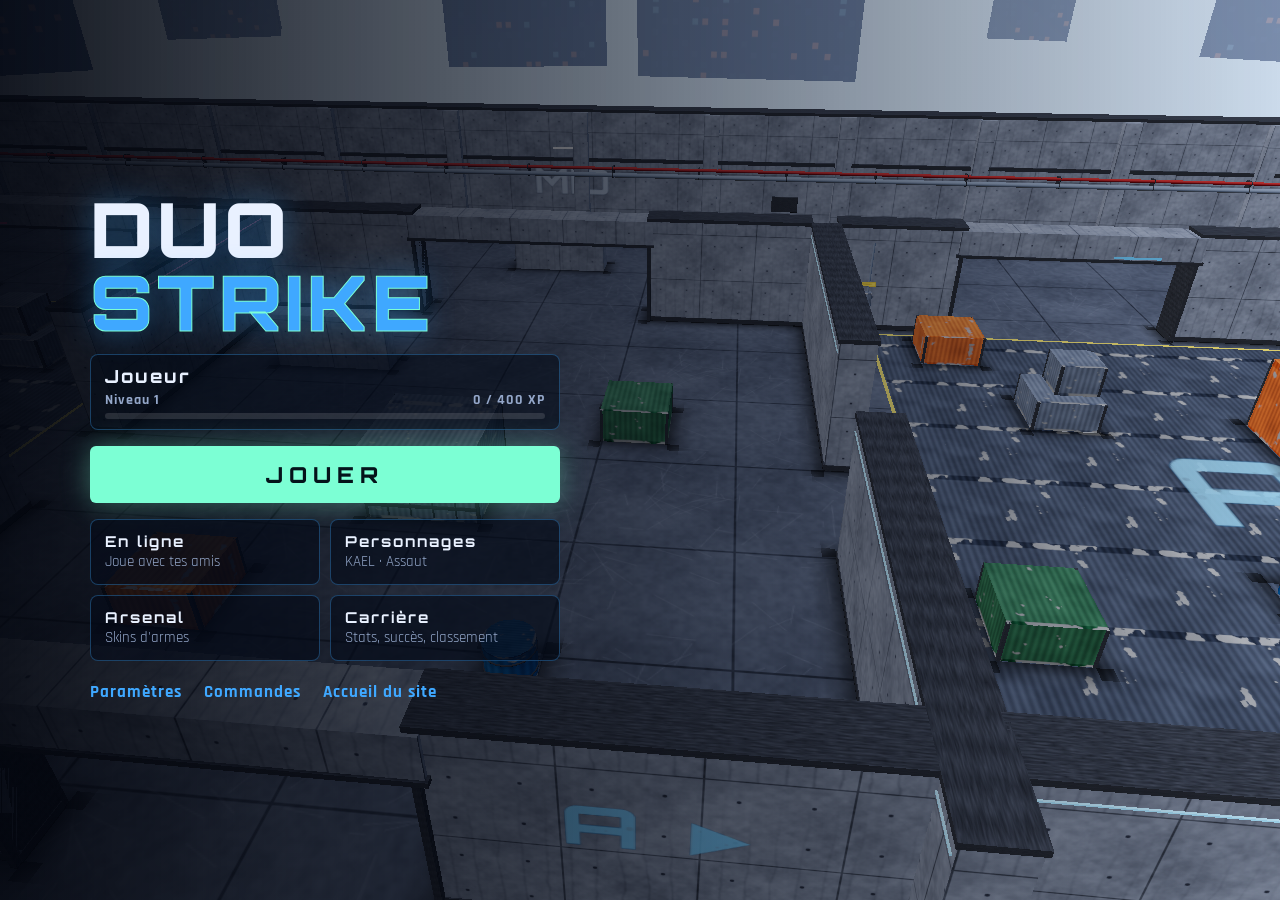
==== commit c2232846: "Le jeu et le site s'appellent maintenant DUO STRIKE Nom changé partout (site, jeu, guide, lanceur Wi" ====
--- a/jeu/index.html
+++ b/jeu/index.html
@@ -4,7 +4,7 @@
 <meta charset="utf-8">
 <meta name="viewport" content="width=device-width, initial-scale=1, viewport-fit=cover">
 <meta name="theme-color" content="#050912">
-<title>Duo Néon — Jouer</title>
+<title>Duo Strike — Jouer</title>
 <link rel="icon" href="../logo.svg">
 <link rel="preconnect" href="https://fonts.googleapis.com">
 <link rel="stylesheet" href="https://fonts.googleapis.com/css2?family=Orbitron:wght@600;800;900&family=Rajdhani:wght@500;600;700&display=swap">
@@ -124,13 +124,13 @@
 
 <!-- ===== Écrans ===== -->
 <div id="ecran-chargement" class="ecran visible">
-  <div class="logo-jeu">DUO<span>NÉON</span></div>
+  <div class="logo-jeu">DUO<span>STRIKE</span></div>
   <p id="texte-chargement">Chargement de l'arène…</p>
 </div>
 
 <div id="ecran-menu" class="ecran">
   <div class="panneau-menu">
-    <div class="logo-jeu">DUO<span>NÉON</span></div>
+    <div class="logo-jeu">DUO<span>STRIKE</span></div>
     <button type="button" class="badge-profil" id="badge-profil" data-ouvre="ecran-compte" title="Ton compte"></button>
     <button type="button" class="bouton-principal" data-ouvre="ecran-modes">JOUER</button>
     <div class="grille-menu">
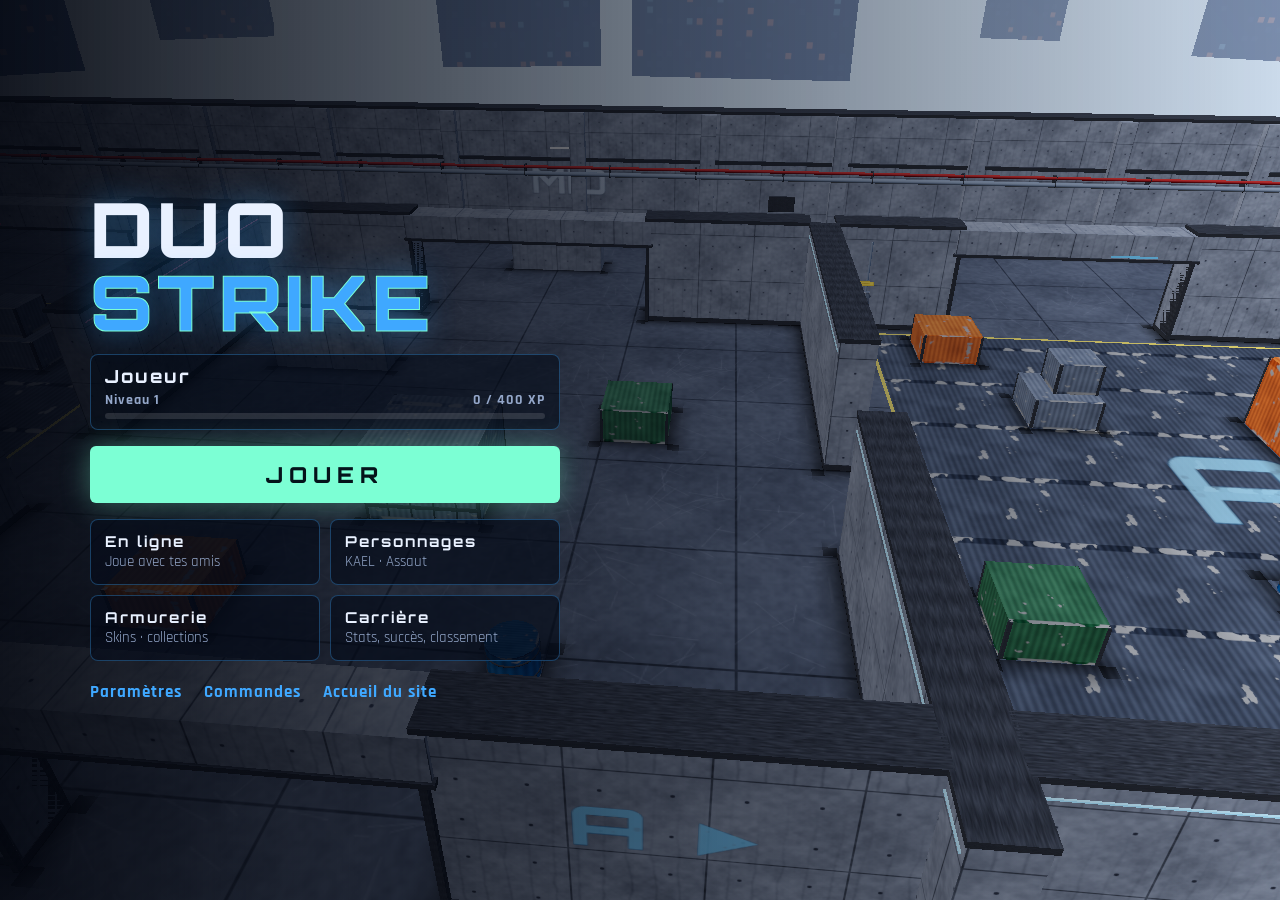
==== commit 555c4d54: "Vrai système de skins : 23 skins d'armes, 8 tenues, nouvelle armurerie - motifs.js : 14 motifs procé" ====
--- a/jeu/index.html
+++ b/jeu/index.html
@@ -136,7 +136,7 @@
     <div class="grille-menu">
       <button type="button" class="tuile" data-ouvre="ecran-enligne"><strong>En ligne</strong><span>Joue avec tes amis</span></button>
       <button type="button" class="tuile" data-ouvre="ecran-agents"><strong>Personnages</strong><span id="tuile-agent"></span></button>
-      <button type="button" class="tuile" data-ouvre="ecran-arsenal"><strong>Arsenal</strong><span>Skins d'armes</span></button>
+      <button type="button" class="tuile" data-ouvre="ecran-arsenal"><strong>Armurerie</strong><span>Skins · collections</span></button>
       <button type="button" class="tuile" data-ouvre="ecran-carriere"><strong>Carrière</strong><span>Stats, succès, classement</span></button>
     </div>
     <div class="boutons-secondaires">
@@ -223,6 +223,11 @@
       <p class="heros-histoire" id="heros-histoire"></p>
       <p class="heros-perso"><b>Personnalité :</b> <span id="heros-perso"></span></p>
       <p class="heros-arme"><b>Arme de prédilection :</b> <span id="heros-arme"></span></p>
+      <div class="tenues" id="heros-tenues">
+        <div class="tenues-titre">TENUES <span id="tenue-nom"></span></div>
+        <div class="tenues-liste" id="tenues-liste" role="group" aria-label="Tenues du personnage"></div>
+        <div class="tenue-actions"><button type="button" class="bouton-lien" id="tenue-equiper">Équiper cette tenue</button><span id="tenue-info"></span></div>
+      </div>
       <div class="heros-capacites" id="heros-capacites"></div>
       <button type="button" class="bouton-principal" id="heros-choisir">SÉLECTIONNER</button>
     </div>
@@ -230,13 +235,34 @@
   <div class="heros-grille" id="heros-grille"></div>
 </div>
 
-<div id="ecran-arsenal" class="ecran">
-  <div class="panneau-menu large-g">
-    <h2>ARSENAL</h2>
-    <p class="accroche">Débloque des finitions en gagnant des niveaux, puis choisis-en une pour chaque arme. Clique sur le nom d'une arme pour la voir en 3D.</p>
-    <div class="arsenal-apercu" id="arsenal-apercu"><span id="arsenal-nom"></span></div>
-    <div id="liste-arsenal"></div>
-    <button type="button" class="bouton-principal petit" data-retour>Retour</button>
+<div id="ecran-arsenal" class="ecran ecran-armurerie">
+  <div class="armurerie-entete">
+    <button type="button" class="bouton-lien" data-retour>← Retour</button>
+    <h2>ARMURERIE</h2>
+    <p class="armurerie-progression" id="armurerie-progression"></p>
+  </div>
+  <div class="armurerie-corps">
+    <nav class="armurerie-armes" id="armurerie-armes" aria-label="Armes"></nav>
+    <section class="armurerie-scene">
+      <div class="arsenal-apercu" id="arsenal-apercu"></div>
+      <div class="armurerie-fiche" id="armurerie-fiche" aria-live="polite">
+        <span class="fiche-rarete" id="fiche-rarete"></span>
+        <h3 id="fiche-nom"></h3>
+        <p class="fiche-collection" id="fiche-collection"></p>
+        <p class="fiche-texte" id="fiche-texte"></p>
+        <ul class="fiche-atouts" id="fiche-atouts"></ul>
+        <div class="fiche-actions">
+          <button type="button" class="bouton-principal petit" id="fiche-equiper">ÉQUIPER</button>
+          <span class="fiche-verrou" id="fiche-verrou"></span>
+        </div>
+      </div>
+      <p class="heros-aide">Glisse pour tourner · molette pour zoomer · les raretés n'ont aucun effet sur les statistiques</p>
+    </section>
+    <section class="armurerie-catalogue">
+      <div class="armurerie-filtres" id="filtres-rarete" role="group" aria-label="Rareté"></div>
+      <select id="filtre-collection" aria-label="Collection"></select>
+      <div class="grille-skins" id="grille-skins"></div>
+    </section>
   </div>
 </div>
 
--- a/jeu/jeu.css
+++ b/jeu/jeu.css
@@ -448,3 +448,68 @@
 .ligne-arsenal strong { cursor: pointer; }
 .ligne-arsenal.vue strong { color: var(--cyan); }
 #tactile .bt svg { width: 55%; height: 55%; display: block; margin: auto; pointer-events: none; }
+
+/* ===== Armurerie ===== */
+.ecran.ecran-armurerie { flex-direction: column; align-items: stretch; justify-content: flex-start; gap: 14px; padding: 18px 24px; background: radial-gradient(ellipse at 45% 35%, #1a2747, #03060e 70%); }
+.armurerie-entete { display: flex; align-items: center; gap: 18px; }
+.armurerie-entete h2 { margin: 0; }
+.armurerie-progression { margin-left: auto; color: var(--doux); font-size: 14px; }
+.armurerie-corps { flex: 1; min-height: 0; display: grid; grid-template-columns: 220px minmax(0, 1fr) minmax(300px, 380px); gap: 16px; }
+.armurerie-armes { display: flex; flex-direction: column; gap: 8px; overflow-y: auto; }
+.arme-onglet { display: grid; grid-template-columns: 48px 1fr; gap: 10px; align-items: center; padding: 8px; text-align: left; cursor: pointer;
+  background: var(--panneau); border: 1px solid var(--bord); border-left: 3px solid var(--rarete, var(--bord)); border-radius: 10px; transition: transform 0.25s, border-color 0.25s, background 0.25s; }
+.arme-onglet img { width: 48px; height: 48px; border-radius: 6px; }
+.arme-onglet strong { display: block; font-family: var(--titre); font-size: 13px; letter-spacing: 1px; }
+.arme-onglet small { color: var(--doux); font-size: 12px; }
+.arme-onglet:hover { transform: translateX(3px); }
+.arme-onglet.actif { background: rgba(124, 255, 212, 0.1); border-color: var(--cyan); }
+.armurerie-scene { position: relative; min-height: 0; display: flex; flex-direction: column; gap: 10px; }
+.ecran-armurerie .arsenal-apercu { flex: 1; height: auto; min-height: 260px; }
+.armurerie-scene .heros-aide { position: static; }
+.armurerie-fiche { --rarete: #a9b2c0; padding: 14px 16px; background: var(--panneau); border: 1px solid var(--bord); border-top: 3px solid var(--rarete); border-radius: 12px; display: grid; gap: 4px; }
+.fiche-rarete { font-family: var(--titre); font-size: 11px; letter-spacing: 3px; color: var(--rarete); text-transform: uppercase; }
+.armurerie-fiche h3 { margin: 0; font-family: var(--titre); font-size: 24px; letter-spacing: 1px; color: var(--texte); }
+.fiche-collection { color: var(--doux); font-size: 13px; margin: 0; }
+.fiche-texte { margin: 4px 0; }
+.fiche-atouts { display: flex; flex-wrap: wrap; gap: 6px; margin: 4px 0 8px; padding: 0; list-style: none; }
+.fiche-atouts li { font-size: 12px; padding: 3px 8px; border-radius: 999px; background: rgba(255, 255, 255, 0.06); border: 1px solid rgba(255, 255, 255, 0.1); color: var(--doux); }
+.fiche-actions { display: flex; align-items: center; gap: 12px; flex-wrap: wrap; }
+.fiche-actions .bouton-principal:disabled { opacity: 0.55; cursor: default; }
+.fiche-verrou { color: var(--jaune); font-size: 13px; }
+.armurerie-catalogue { min-height: 0; display: flex; flex-direction: column; gap: 10px; padding: 12px; background: var(--panneau); border: 1px solid var(--bord); border-radius: 12px; }
+.armurerie-filtres { display: flex; flex-wrap: wrap; gap: 6px; }
+.filtre-rarete { padding: 5px 10px; font-size: 12px; font-weight: 700; cursor: pointer; color: var(--rarete); background: rgba(6, 12, 26, 0.6); border: 1px solid var(--rarete); border-radius: 999px; opacity: 0.7; }
+.filtre-rarete.actif { opacity: 1; background: color-mix(in srgb, var(--rarete) 22%, transparent); }
+#filtre-collection { padding: 8px; background: rgba(6, 12, 26, 0.85); border: 1px solid var(--bord); border-radius: 8px; color: var(--texte); }
+.grille-skins { flex: 1; min-height: 0; overflow-y: auto; display: grid; grid-template-columns: repeat(auto-fill, minmax(96px, 1fr)); gap: 8px; align-content: start; }
+.carte-skin { position: relative; display: flex; flex-direction: column; align-items: center; gap: 4px; padding: 8px 6px; cursor: pointer; text-align: center;
+  background: linear-gradient(180deg, color-mix(in srgb, var(--rarete) 14%, rgba(6, 12, 26, 0.8)), rgba(6, 12, 26, 0.85)); border: 1px solid color-mix(in srgb, var(--rarete) 45%, transparent);
+  border-radius: 10px; transition: transform 0.2s, box-shadow 0.2s; }
+.carte-skin img { width: 72px; height: 72px; border-radius: 6px; box-shadow: 0 4px 14px rgba(0, 0, 0, 0.5); }
+.carte-skin strong { font-size: 12px; line-height: 1.2; }
+.carte-skin small { font-size: 11px; color: var(--rarete); }
+.carte-skin:hover { transform: translateY(-2px); box-shadow: 0 6px 18px color-mix(in srgb, var(--rarete) 30%, transparent); }
+.carte-skin.vue { outline: 2px solid var(--rarete); outline-offset: 1px; }
+.carte-skin.equipe::after { content: "✓"; position: absolute; top: 4px; right: 6px; font-size: 13px; color: var(--cyan); font-weight: 800; }
+.carte-skin.verrouille img { filter: grayscale(0.7) brightness(0.6); }
+.carte-skin.verrouille small { color: var(--doux); }
+@media (max-width: 1100px) {
+  .armurerie-corps { grid-template-columns: 1fr; overflow-y: auto; }
+  .armurerie-armes { flex-direction: row; overflow-x: auto; }
+  .arme-onglet { min-width: 190px; }
+  .ecran-armurerie .arsenal-apercu { min-height: 220px; }
+  .grille-skins { max-height: none; overflow: visible; }
+}
+
+/* ===== Tenues (écran des personnages) ===== */
+.tenues { display: grid; gap: 6px; }
+.tenues-titre { display: flex; justify-content: space-between; align-items: baseline; font-family: var(--titre); font-size: 12px; letter-spacing: 2px; color: var(--doux); }
+.tenues-titre span { font-family: inherit; letter-spacing: 0; font-size: 12px; color: var(--texte); }
+.tenues-liste { display: flex; flex-wrap: wrap; gap: 6px; }
+.tenue { position: relative; width: 52px; height: 52px; padding: 0; cursor: pointer; border-radius: 8px; border: 2px solid color-mix(in srgb, var(--rarete) 60%, transparent); background: none; overflow: hidden; }
+.tenue img { width: 100%; height: 100%; display: block; }
+.tenue.vue { border-color: var(--rarete); box-shadow: 0 0 12px color-mix(in srgb, var(--rarete) 50%, transparent); }
+.tenue.equipe::after { content: "✓"; position: absolute; right: 3px; bottom: 1px; font-size: 12px; font-weight: 800; color: #fff; text-shadow: 0 0 4px #000; }
+.tenue.verrouille img { filter: grayscale(0.8) brightness(0.5); }
+.tenue.verrouille::before { content: "🔒"; position: absolute; inset: 0; display: grid; place-items: center; font-size: 16px; z-index: 1; }
+.tenue-actions { display: flex; align-items: center; gap: 10px; flex-wrap: wrap; font-size: 13px; color: var(--doux); }
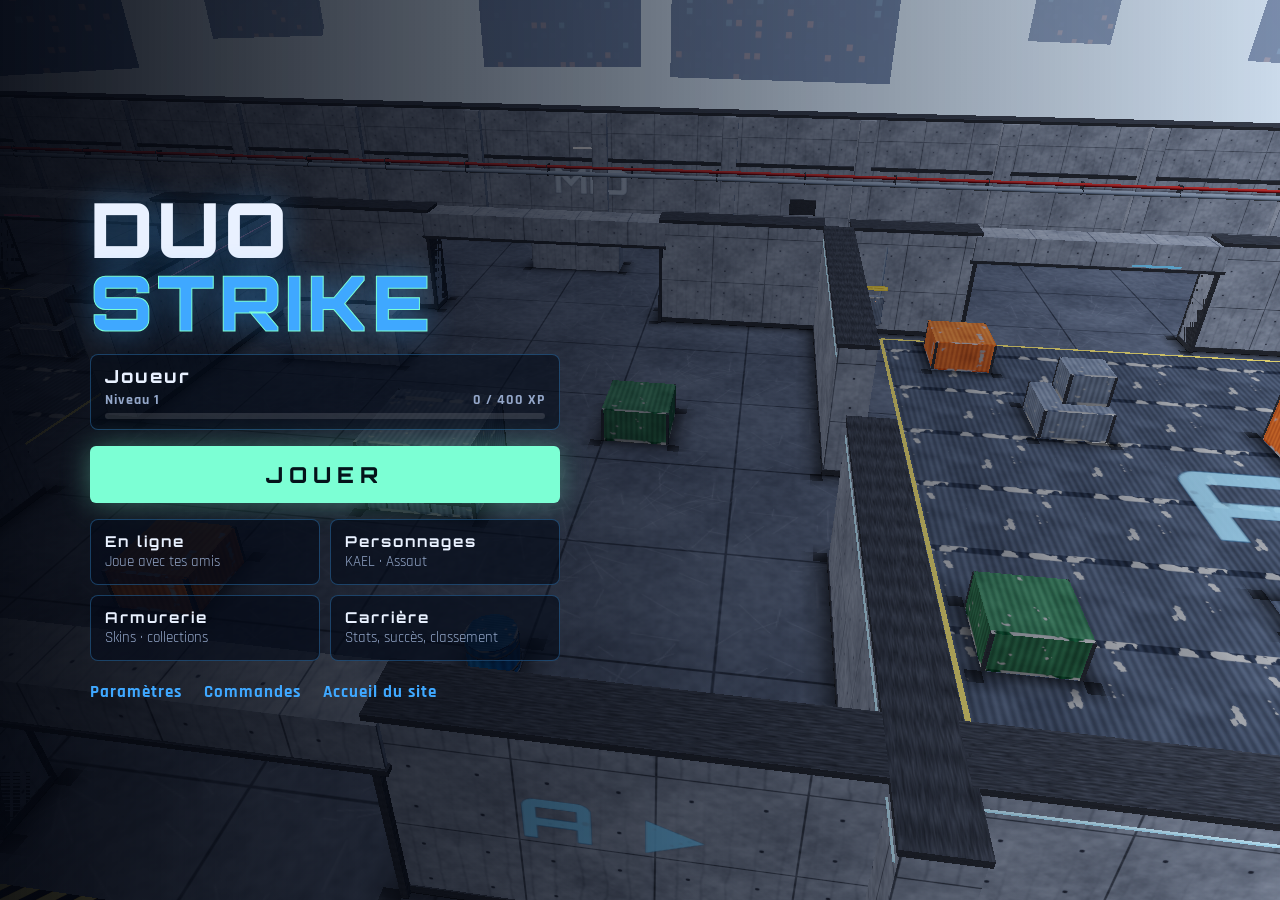
==== commit 75373879: "Catégories Assaut/Contrôle/Initiation/Sentinelle/Soutien, vue FPS et paramètres - Catégories demandé" ====
--- a/jeu/index.html
+++ b/jeu/index.html
@@ -344,8 +344,9 @@
         <input type="range" id="r-sensibiliteManette" min="0.3" max="2.5" step="0.05">
         <label for="r-fov">Champ de vision <output id="o-fov"></output></label>
         <input type="range" id="r-fov" min="80" max="110" step="1">
-        <label for="r-bob">Balancement de la caméra <output id="o-bob"></output></label>
+        <label for="r-bob">Balancement de la caméra et de l'arme <output id="o-bob"></output></label>
         <input type="range" id="r-bob" min="0" max="1" step="0.05">
+        <label class="case"><input type="checkbox" id="r-inverserY"> Inverser l'axe vertical</label>
         <h3>Son</h3>
         <label for="r-volume">Volume général <output id="o-volume"></output></label>
         <input type="range" id="r-volume" min="0" max="1" step="0.05">
@@ -353,6 +354,12 @@
         <input type="range" id="r-musique" min="0" max="1" step="0.05">
         <label for="r-ambiance">Ambiance de l'arène <output id="o-ambiance"></output></label>
         <input type="range" id="r-ambiance" min="0" max="1" step="0.05">
+        <label for="r-volumeArmes">Armes <output id="o-volumeArmes"></output></label>
+        <input type="range" id="r-volumeArmes" min="0" max="1" step="0.05">
+        <label for="r-volumeEffets">Effets et capacités <output id="o-volumeEffets"></output></label>
+        <input type="range" id="r-volumeEffets" min="0" max="1" step="0.05">
+        <label for="r-volumeInterface">Interface <output id="o-volumeInterface"></output></label>
+        <input type="range" id="r-volumeInterface" min="0" max="1" step="0.05">
         <label class="case"><input type="checkbox" id="r-annonceur"> Annonceur vocal</label>
       </div>
       <div>
@@ -369,7 +376,19 @@
         <label for="r-luminosite">Luminosité <output id="o-luminosite"></output></label>
         <input type="range" id="r-luminosite" min="0.7" max="1.6" step="0.05">
         <label class="case"><input type="checkbox" id="r-fps"> Afficher les FPS</label>
+        <label for="r-ombres">Ombres</label>
+        <select id="r-ombres">
+          <option value="auto">Selon la qualité graphique</option>
+          <option value="aucune">Désactivées (plus fluide)</option>
+        </select>
+        <label for="r-effets">Effets visuels (étincelles, impacts)</label>
+        <select id="r-effets">
+          <option value="complets">Complets</option>
+          <option value="reduits">Réduits (plus fluide, plus lisible)</option>
+        </select>
+        <label class="case"><input type="checkbox" id="r-minimap"> Afficher la mini-carte</label>
         <button type="button" class="bouton-secondaire" id="r-plein-ecran">Passer en plein écran</button>
+        <button type="button" class="bouton-secondaire" id="r-reinitialiser">Réinitialiser tous les paramètres</button>
         <h3>Viseur</h3>
         <div class="apercu-viseur"><div id="apercu-viseur"><i></i><i></i><i></i><i></i><b></b></div></div>
         <label for="v-couleur">Couleur <input type="color" id="v-couleur"></label>
--- a/jeu/jeu.css
+++ b/jeu/jeu.css
@@ -513,3 +513,12 @@
 .tenue.verrouille img { filter: grayscale(0.8) brightness(0.5); }
 .tenue.verrouille::before { content: "🔒"; position: absolute; inset: 0; display: grid; place-items: center; font-size: 16px; z-index: 1; }
 .tenue-actions { display: flex; align-items: center; gap: 10px; flex-wrap: wrap; font-size: 13px; color: var(--doux); }
+
+/* ===== Symboles des catégories ===== */
+.heros-filtres button { display: inline-flex; align-items: center; gap: 6px; }
+.heros-filtres button svg { width: 14px; height: 14px; }
+.heros-categorie { display: inline-flex !important; align-items: center; gap: 6px; }
+.heros-categorie svg { width: 14px; height: 14px; }
+.heros-tuile { position: relative; }
+.heros-tuile .symbole-cat { position: absolute; top: 4px; left: 5px; z-index: 2; width: 16px; height: 16px; color: var(--c); filter: drop-shadow(0 1px 2px rgba(0, 0, 0, 0.8)); }
+.heros-tuile .symbole-cat svg { width: 100%; height: 100%; display: block; }
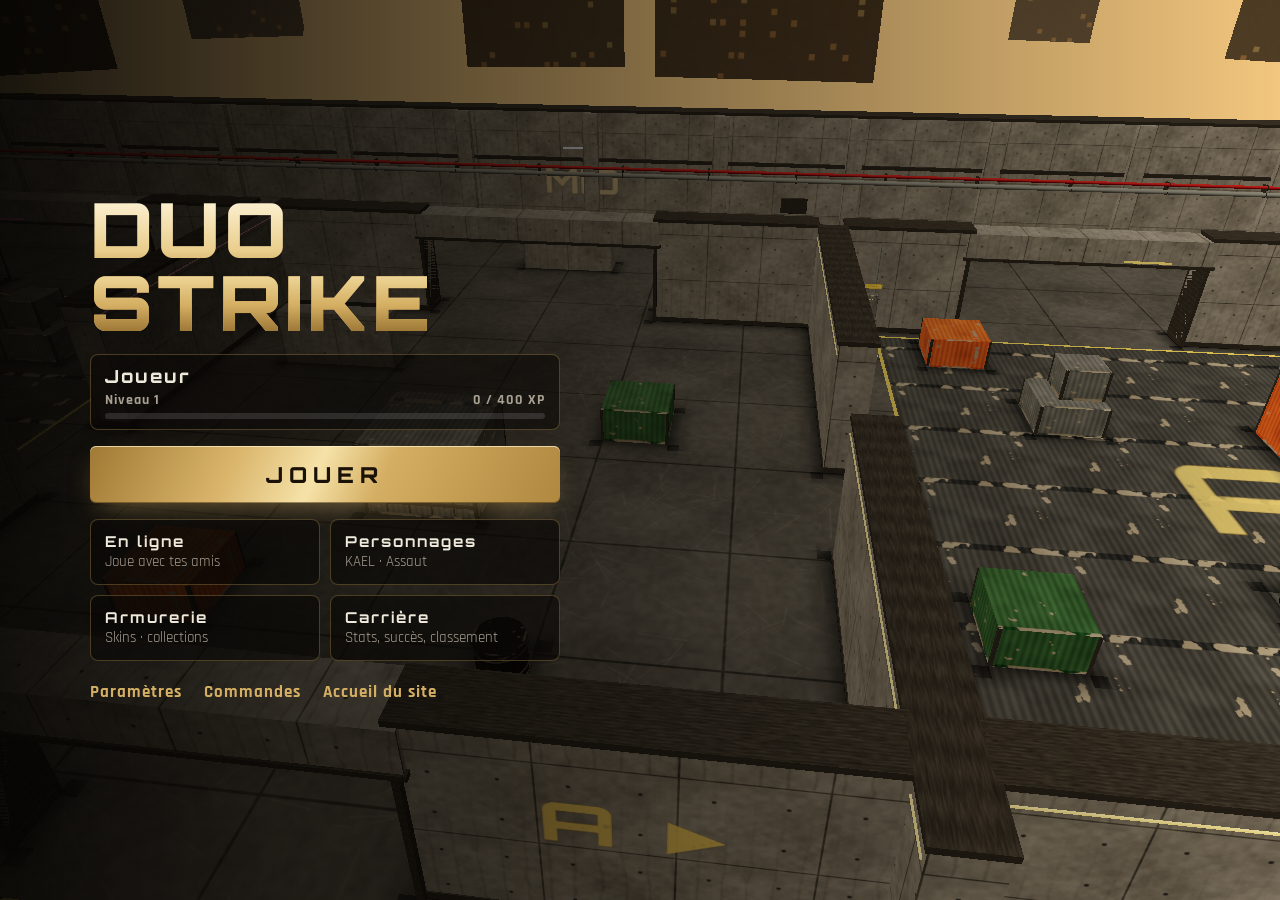
==== commit c3aab681: "Un seul univers noir et or : accueil 3D spectaculaire, jeu entièrement doré - Accueil : scène 3D noi" ====
--- a/jeu/index.html
+++ b/jeu/index.html
@@ -3,7 +3,7 @@
 <head>
 <meta charset="utf-8">
 <meta name="viewport" content="width=device-width, initial-scale=1, viewport-fit=cover">
-<meta name="theme-color" content="#050912">
+<meta name="theme-color" content="#050505">
 <title>Duo Strike — Jouer</title>
 <link rel="icon" href="../logo.svg">
 <link rel="preconnect" href="https://fonts.googleapis.com">
--- a/jeu/jeu.css
+++ b/jeu/jeu.css
@@ -1,12 +1,12 @@
 :root {
-  --fond: #050912;
-  --panneau: rgba(10, 18, 36, 0.88);
-  --bord: rgba(63, 168, 255, 0.32);
-  --texte: #e9f1ff;
-  --doux: #94a7c9;
-  --bleu: #3fa8ff;
-  --cyan: #7cffd4;
-  --vert: #7cffd4;
+  --fond: #050505;
+  --panneau: rgba(16, 14, 11, 0.9);
+  --bord: rgba(212, 174, 98, 0.3);
+  --texte: #efe9dc;
+  --doux: #a8a092;
+  --bleu: #d4ae62;
+  --cyan: #f0cf86;
+  --vert: #8fe0a0;
   --jaune: #ffd166;
   --rouge: #ff4f5e;
   --titre: "Orbitron", "Arial Black", Arial, sans-serif;
@@ -57,9 +57,9 @@
 
 #haut { top: 12px; left: 50%; transform: translateX(-50%); display: flex; align-items: stretch; }
 .equipe { min-width: 64px; display: grid; place-items: center; font-family: var(--titre); font-weight: 800; font-size: 28px; padding: 4px 14px; clip-path: polygon(10px 0, 100% 0, calc(100% - 10px) 100%, 0 100%); }
-.equipe.moi { background: linear-gradient(90deg, transparent, rgba(124, 255, 212, 0.25)); color: var(--cyan); border-bottom: 2px solid var(--cyan); }
+.equipe.moi { background: linear-gradient(90deg, transparent, rgba(240, 207, 134, 0.25)); color: var(--cyan); border-bottom: 2px solid var(--cyan); }
 .equipe.eux { background: linear-gradient(-90deg, transparent, rgba(255, 79, 94, 0.25)); color: var(--rouge); border-bottom: 2px solid var(--rouge); }
-.centre-haut { background: rgba(6, 12, 26, 0.85); padding: 4px 18px; text-align: center; min-width: 124px; border-bottom: 2px solid rgba(233, 241, 255, 0.25); }
+.centre-haut { background: rgba(10, 9, 7, 0.85); padding: 4px 18px; text-align: center; min-width: 124px; border-bottom: 2px solid rgba(233, 241, 255, 0.25); }
 #chrono { font-family: var(--titre); font-weight: 800; font-size: 24px; letter-spacing: 1px; font-variant-numeric: tabular-nums; }
 #chrono.urgent { color: var(--rouge); animation: clignote 0.6s steps(2) infinite; }
 #chrono.spike { color: var(--rouge); }
@@ -69,13 +69,13 @@
 .pips span { width: 11px; height: 11px; clip-path: polygon(50% 0, 100% 50%, 50% 100%, 0 50%); }
 .pips.moi span { background: var(--cyan); }
 .pips.eux span { background: var(--rouge); }
-.pips span.mort { background: rgba(148, 167, 201, 0.3) !important; }
+.pips span.mort { background: rgba(196, 184, 156, 0.3) !important; }
 #etiquette-camp { top: 66px; left: 50%; transform: translateX(-50%); font-size: 12px; font-weight: 700; letter-spacing: 4px; color: var(--doux); }
 
 #minimap { top: 12px; left: 12px; border: 1px solid var(--bord); border-radius: 6px; }
 #fil { top: 12px; right: 12px; display: flex; flex-direction: column; align-items: flex-end; gap: 5px; max-width: 46vw; }
-.ligne-fil { display: flex; gap: 10px; align-items: center; background: rgba(6, 12, 26, 0.8); padding: 4px 12px; font-weight: 700; font-size: 16px; border-right: 3px solid var(--rouge); animation: entreFil 0.2s ease-out; transition: opacity 0.5s; }
-.ligne-fil.moi { border-right-color: var(--cyan); background: rgba(124, 255, 212, 0.16); }
+.ligne-fil { display: flex; gap: 10px; align-items: center; background: rgba(10, 9, 7, 0.8); padding: 4px 12px; font-weight: 700; font-size: 16px; border-right: 3px solid var(--rouge); animation: entreFil 0.2s ease-out; transition: opacity 0.5s; }
+.ligne-fil.moi { border-right-color: var(--cyan); background: rgba(240, 207, 134, 0.16); }
 .ligne-fil.mort { border-right-color: var(--rouge); background: rgba(255, 79, 94, 0.2); }
 .ligne-fil.info { border-right-color: var(--jaune); font-weight: 600; }
 .ligne-fil.part { opacity: 0; }
@@ -98,40 +98,40 @@
 #progression .barre i { position: absolute; left: 0; top: 0; bottom: 0; width: 0; background: var(--jaune); box-shadow: 0 0 10px var(--jaune); }
 #progression .barre b { position: absolute; left: 50%; top: -4px; bottom: -4px; width: 2px; background: #fff; }
 
-#bas-gauche { left: 20px; bottom: 20px; padding: 10px 16px 12px; background: linear-gradient(90deg, rgba(6, 12, 26, 0.75), rgba(6, 12, 26, 0)); border-left: 3px solid var(--vert); }
+#bas-gauche { left: 20px; bottom: 20px; padding: 10px 16px 12px; background: linear-gradient(90deg, rgba(10, 9, 7, 0.75), rgba(10, 9, 7, 0)); border-left: 3px solid var(--vert); }
 #agent-nom { font-size: 12px; font-weight: 700; letter-spacing: 3px; margin-bottom: 2px; }
 .ligne-vie { display: flex; align-items: baseline; gap: 10px; font-family: var(--titre); }
 .croix { color: var(--vert); font-size: 20px; }
 #vie-nombre { font-size: 44px; font-weight: 800; font-variant-numeric: tabular-nums; }
-#armure-bloc { font-size: 20px; color: #8ab4ff; display: inline-flex; gap: 5px; align-items: baseline; }
+#armure-bloc { font-size: 20px; color: #cfd6e0; display: inline-flex; gap: 5px; align-items: baseline; }
 #armure-bloc.vide { opacity: 0.35; }
 .barre-fond { width: 230px; height: 6px; background: rgba(255, 255, 255, 0.14); margin-top: 4px; }
 .barre-fond.armure { height: 3px; }
 #vie-barre { height: 100%; width: 100%; background: var(--vert); transition: width 0.15s, background 0.3s; }
-#armure-barre { height: 100%; width: 0; background: #8ab4ff; transition: width 0.15s; }
+#armure-barre { height: 100%; width: 0; background: #cfd6e0; transition: width 0.15s; }
 
 #bas-centre { bottom: 20px; left: 50%; transform: translateX(-50%); display: flex; gap: 14px; align-items: flex-end; }
-.capacite { position: relative; width: 50px; height: 50px; border: 2px solid rgba(148, 167, 201, 0.45); background: rgba(6, 12, 26, 0.78); display: grid; place-items: center; overflow: hidden; border-radius: 8px; color: var(--texte); }
+.capacite { position: relative; width: 50px; height: 50px; border: 2px solid rgba(196, 184, 156, 0.45); background: rgba(10, 9, 7, 0.78); display: grid; place-items: center; overflow: hidden; border-radius: 8px; color: var(--texte); }
 .capacite .icone { width: 26px; height: 26px; position: relative; }
 .capacite .icone svg { width: 100%; height: 100%; display: block; }
 .capacite .touche { position: absolute; top: 1px; left: 4px; font-weight: 700; font-size: 11px; color: var(--doux); z-index: 1; }
 .capacite .charges { position: absolute; bottom: -2px; right: 5px; font-size: 18px; letter-spacing: -2px; color: var(--cyan); }
 .capacite.vide { opacity: 0.4; }
-.capacite.signature .remplir { position: absolute; inset: 0; background: rgba(124, 255, 212, 0.2); transform-origin: bottom; }
-.capacite.signature.prete { border-color: var(--cyan); box-shadow: 0 0 14px rgba(124, 255, 212, 0.35); color: var(--cyan); }
+.capacite.signature .remplir { position: absolute; inset: 0; background: rgba(240, 207, 134, 0.2); transform-origin: bottom; }
+.capacite.signature.prete { border-color: var(--cyan); box-shadow: 0 0 14px rgba(240, 207, 134, 0.35); color: var(--cyan); }
 .capacite.ultime { width: 58px; height: 58px; transform: rotate(45deg); border-radius: 6px; }
 .capacite.ultime .icone, .capacite.ultime .touche { transform: rotate(-45deg); }
 .capacite.ultime .points { position: absolute; bottom: 3px; right: 3px; display: flex; flex-direction: column-reverse; gap: 2px; }
-.capacite.ultime .points i { width: 5px; height: 5px; background: rgba(148, 167, 201, 0.4); }
+.capacite.ultime .points i { width: 5px; height: 5px; background: rgba(196, 184, 156, 0.4); }
 .capacite.ultime .points i.plein { background: var(--jaune); }
 .capacite.ultime.prete { border-color: var(--jaune); color: var(--jaune); box-shadow: 0 0 18px rgba(255, 209, 102, 0.5); animation: pulse 1.2s ease-in-out infinite; }
 @keyframes pulse { 50% { box-shadow: 0 0 6px rgba(255, 209, 102, 0.2); } }
 .capacite.active { animation: competenceActive 0.45s ease-out; }
-@keyframes competenceActive { 0% { box-shadow: 0 0 0 0 rgba(124, 255, 212, 0.9); } 100% { box-shadow: 0 0 0 18px rgba(124, 255, 212, 0); } }
-
-#bas-droite { right: 20px; bottom: 20px; text-align: right; padding: 10px 16px 12px; background: linear-gradient(-90deg, rgba(6, 12, 26, 0.75), rgba(6, 12, 26, 0)); border-right: 3px solid var(--texte); }
+@keyframes competenceActive { 0% { box-shadow: 0 0 0 0 rgba(240, 207, 134, 0.9); } 100% { box-shadow: 0 0 0 18px rgba(240, 207, 134, 0); } }
+
+#bas-droite { right: 20px; bottom: 20px; text-align: right; padding: 10px 16px 12px; background: linear-gradient(-90deg, rgba(10, 9, 7, 0.75), rgba(10, 9, 7, 0)); border-right: 3px solid var(--texte); }
 #emplacements { display: flex; flex-direction: column; align-items: flex-end; gap: 3px; margin-bottom: 8px; }
-.emplacement { font-size: 13px; font-weight: 700; letter-spacing: 2px; color: rgba(148, 167, 201, 0.6); display: flex; gap: 8px; align-items: center; }
+.emplacement { font-size: 13px; font-weight: 700; letter-spacing: 2px; color: rgba(196, 184, 156, 0.6); display: flex; gap: 8px; align-items: center; }
 .emplacement kbd { padding: 1px 6px; font-size: 10px; }
 .emplacement.actif { color: var(--texte); }
 .emplacement.spike { color: var(--jaune); }
@@ -165,10 +165,10 @@
 .tableau-titre { font-family: var(--titre); font-size: 15px; letter-spacing: 3px; margin-bottom: 10px; text-align: center; }
 #tableau table, table.classement { width: 100%; border-collapse: collapse; font-size: 17px; font-weight: 600; }
 #tableau th, table.classement th { text-align: left; color: var(--doux); font-size: 13px; letter-spacing: 2px; padding: 4px 8px; }
-#tableau td, table.classement td { padding: 4px 8px; border-top: 1px solid rgba(148, 167, 201, 0.15); font-variant-numeric: tabular-nums; }
+#tableau td, table.classement td { padding: 4px 8px; border-top: 1px solid rgba(196, 184, 156, 0.15); font-variant-numeric: tabular-nums; }
 #tableau tr.moi td:first-child { color: var(--cyan); }
 #tableau tr.eux td:first-child { color: #ff8a95; }
-#tableau tr.joueur td { background: rgba(124, 255, 212, 0.1); }
+#tableau tr.joueur td { background: rgba(240, 207, 134, 0.1); }
 #tableau tr.mort td { opacity: 0.45; }
 
 #recap { left: 50%; top: 36%; transform: translateX(-50%); background: var(--panneau); border: 1px solid var(--bord); border-radius: 10px; padding: 16px 22px; text-align: center; opacity: 0; transition: opacity 0.3s; min-width: min(520px, 92vw); }
@@ -193,19 +193,19 @@
 @keyframes toastEntre { from { transform: translateX(40px); opacity: 0; } }
 
 /* ===== Boutique ===== */
-#boutique { position: fixed; inset: 0; z-index: 15; display: flex; align-items: center; justify-content: center; background: rgba(3, 6, 14, 0.55); padding: 16px; }
+#boutique { position: fixed; inset: 0; z-index: 15; display: flex; align-items: center; justify-content: center; background: rgba(6, 5, 3, 0.55); padding: 16px; }
 .boutique-panneau { width: min(860px, 100%); max-height: 100%; overflow: auto; background: var(--panneau); border: 1px solid var(--bord); border-radius: 12px; padding: 20px 22px; }
 .boutique-haut { display: flex; align-items: center; gap: 20px; margin-bottom: 12px; flex-wrap: wrap; }
 .boutique-haut h2 { flex: 1; }
 #boutique-credits { font-family: var(--titre); font-weight: 800; font-size: 22px; color: var(--jaune); }
 .boutique-colonnes { display: grid; grid-template-columns: 1.4fr 1fr; gap: 18px; }
 .articles { display: grid; gap: 8px; margin: 8px 0 12px; }
-.article { display: grid; grid-template-columns: 1fr auto; grid-template-rows: auto auto; text-align: left; gap: 2px 12px; padding: 10px 14px; background: rgba(6, 12, 26, 0.7); border: 1px solid var(--bord); border-radius: 8px; cursor: pointer; transition: background 0.12s, border-color 0.12s; }
-.article:hover { background: rgba(63, 168, 255, 0.18); border-color: var(--bleu); }
+.article { display: grid; grid-template-columns: 1fr auto; grid-template-rows: auto auto; text-align: left; gap: 2px 12px; padding: 10px 14px; background: rgba(10, 9, 7, 0.7); border: 1px solid var(--bord); border-radius: 8px; cursor: pointer; transition: background 0.12s, border-color 0.12s; }
+.article:hover { background: rgba(212, 174, 98, 0.18); border-color: var(--bleu); }
 .article strong { font-size: 18px; }
 .article .detail { grid-column: 1; font-size: 14px; color: var(--doux); }
 .article .prix { grid-column: 2; grid-row: 1 / span 2; align-self: center; font-family: var(--titre); font-weight: 800; color: var(--jaune); }
-.article.possede { border-color: var(--cyan); background: rgba(124, 255, 212, 0.1); }
+.article.possede { border-color: var(--cyan); background: rgba(240, 207, 134, 0.1); }
 .article.possede .prix { color: var(--cyan); }
 .article.cher { opacity: 0.45; }
 @media (max-width: 640px) { .boutique-colonnes { grid-template-columns: 1fr; } }
@@ -213,11 +213,11 @@
 /* ===== Commandes tactiles ===== */
 #tactile { position: fixed; inset: 0; z-index: 8; pointer-events: none; }
 #tactile .zone-tactile { position: absolute; inset: 0; pointer-events: auto; touch-action: none; }
-#tactile .joystick { position: absolute; width: 120px; height: 120px; margin: -60px 0 0 -60px; border-radius: 50%; border: 2px solid rgba(255, 255, 255, 0.35); background: rgba(6, 12, 26, 0.3); display: none; pointer-events: none; }
+#tactile .joystick { position: absolute; width: 120px; height: 120px; margin: -60px 0 0 -60px; border-radius: 50%; border: 2px solid rgba(255, 255, 255, 0.35); background: rgba(10, 9, 7, 0.3); display: none; pointer-events: none; }
 #tactile .joystick.visible { display: block; }
-#tactile .joystick i { position: absolute; left: 35px; top: 35px; width: 50px; height: 50px; border-radius: 50%; background: rgba(124, 255, 212, 0.6); }
-#tactile .bt { position: absolute; pointer-events: auto; touch-action: none; width: 52px; height: 52px; border-radius: 50%; border: 2px solid rgba(255, 255, 255, 0.4); background: rgba(6, 12, 26, 0.45); font-weight: 800; font-size: 17px; color: var(--texte); }
-#tactile .bt.presse { background: rgba(124, 255, 212, 0.4); }
+#tactile .joystick i { position: absolute; left: 35px; top: 35px; width: 50px; height: 50px; border-radius: 50%; background: rgba(240, 207, 134, 0.6); }
+#tactile .bt { position: absolute; pointer-events: auto; touch-action: none; width: 52px; height: 52px; border-radius: 50%; border: 2px solid rgba(255, 255, 255, 0.4); background: rgba(10, 9, 7, 0.45); font-weight: 800; font-size: 17px; color: var(--texte); }
+#tactile .bt.presse { background: rgba(240, 207, 134, 0.4); }
 #tactile .bt-tir { width: 84px; height: 84px; right: max(24px, env(safe-area-inset-right)); bottom: 120px; font-family: var(--titre); font-size: 15px; border-color: var(--rouge); background: rgba(255, 79, 94, 0.3); }
 #tactile .bt-viser { right: 122px; bottom: 170px; }
 #tactile .bt-saut { right: 30px; bottom: 34px; }
@@ -234,22 +234,22 @@
 #tactile .bt-pause { left: 50%; top: 96px; transform: translateX(-50%); width: 44px; height: 44px; font-size: 13px; }
 
 /* ===== Écrans ===== */
-.ecran { position: fixed; inset: 0; z-index: 20; display: none; align-items: center; justify-content: center; padding: 16px; background: radial-gradient(ellipse at 50% 40%, rgba(12, 26, 54, 0.55), rgba(3, 6, 14, 0.88)); overflow-y: auto; }
+.ecran { position: fixed; inset: 0; z-index: 20; display: none; align-items: center; justify-content: center; padding: 16px; background: radial-gradient(ellipse at 50% 40%, rgba(40, 32, 16, 0.55), rgba(6, 5, 3, 0.88)); overflow-y: auto; }
 .ecran.visible { display: flex; }
 #ecran-chargement { flex-direction: column; gap: 12px; background: var(--fond); }
-#ecran-menu { background: linear-gradient(90deg, rgba(3, 6, 14, 0.92) 0%, rgba(3, 6, 14, 0.55) 45%, rgba(3, 6, 14, 0.05) 100%); justify-content: flex-start; padding-left: clamp(16px, 7vw, 120px); }
+#ecran-menu { background: linear-gradient(90deg, rgba(6, 5, 3, 0.92) 0%, rgba(6, 5, 3, 0.55) 45%, rgba(6, 5, 3, 0.05) 100%); justify-content: flex-start; padding-left: clamp(16px, 7vw, 120px); }
 .panneau-menu { width: min(470px, 100%); display: flex; flex-direction: column; gap: 16px; margin: auto 0; }
 .panneau-menu.large { width: min(720px, 100%); }
 .panneau-menu.large-g { width: min(960px, 100%); }
 #ecran-fin .panneau-menu { align-items: center; text-align: center; }
 .ecran:not(#ecran-menu):not(#ecran-chargement):not(#ecran-fin) .panneau-menu { background: var(--panneau); border: 1px solid var(--bord); padding: 24px; border-radius: 12px; }
-.logo-jeu { font-family: var(--titre); font-weight: 900; font-size: clamp(44px, 7vw, 76px); line-height: 0.95; letter-spacing: 4px; color: var(--texte); text-shadow: 0 0 30px rgba(63, 168, 255, 0.45); }
+.logo-jeu { font-family: var(--titre); font-weight: 900; font-size: clamp(44px, 7vw, 76px); line-height: 0.95; letter-spacing: 4px; color: var(--texte); text-shadow: 0 0 30px rgba(212, 174, 98, 0.45); }
 .logo-jeu span { display: block; color: var(--bleu); -webkit-text-stroke: 1px var(--cyan); }
 h2 { font-family: var(--titre); font-size: 24px; letter-spacing: 3px; }
 .accroche { color: var(--doux); font-size: 18px; font-weight: 500; line-height: 1.35; }
 #texte-chargement { color: var(--doux); letter-spacing: 2px; }
 
-.badge-profil { display: block; width: 100%; text-align: left; cursor: pointer; color: inherit; font: inherit; transition: border-color 0.15s, background 0.15s; background: rgba(6, 12, 26, 0.6); border: 1px solid var(--bord); border-radius: 8px; padding: 10px 14px; }
+.badge-profil { display: block; width: 100%; text-align: left; cursor: pointer; color: inherit; font: inherit; transition: border-color 0.15s, background 0.15s; background: rgba(10, 9, 7, 0.6); border: 1px solid var(--bord); border-radius: 8px; padding: 10px 14px; }
 .badge-nom { font-family: var(--titre); font-weight: 800; font-size: 18px; letter-spacing: 2px; margin-bottom: 4px; }
 .xp-ligne { display: flex; justify-content: space-between; font-weight: 700; font-size: 14px; color: var(--doux); letter-spacing: 1px; }
 .xp-barre { height: 6px; background: rgba(255, 255, 255, 0.12); margin-top: 4px; border-radius: 3px; overflow: hidden; }
@@ -257,17 +257,17 @@
 #fin-xp { width: 100%; }
 
 .grille-menu { display: grid; grid-template-columns: 1fr 1fr; gap: 10px; }
-.tuile { text-align: left; padding: 12px 14px; background: rgba(6, 12, 26, 0.65); border: 1px solid var(--bord); border-radius: 8px; cursor: pointer; transition: background 0.15s, transform 0.12s; }
-.tuile:hover { background: rgba(63, 168, 255, 0.18); transform: translateY(-2px); }
+.tuile { text-align: left; padding: 12px 14px; background: rgba(10, 9, 7, 0.65); border: 1px solid var(--bord); border-radius: 8px; cursor: pointer; transition: background 0.15s, transform 0.12s; }
+.tuile:hover { background: rgba(212, 174, 98, 0.18); transform: translateY(-2px); }
 .tuile strong { display: block; font-family: var(--titre); font-size: 15px; letter-spacing: 2px; }
 .tuile span { font-size: 15px; color: var(--doux); }
 
 .cartes-choix { display: grid; grid-template-columns: repeat(auto-fit, minmax(190px, 1fr)); gap: 10px; }
-.carte-choix { text-align: left; display: flex; flex-direction: column; gap: 6px; padding: 14px; background: rgba(6, 12, 26, 0.65); border: 1px solid var(--bord); border-radius: 10px; cursor: pointer; transition: background 0.15s, border-color 0.15s, transform 0.12s; }
-.carte-choix:hover { transform: translateY(-2px); background: rgba(63, 168, 255, 0.14); }
+.carte-choix { text-align: left; display: flex; flex-direction: column; gap: 6px; padding: 14px; background: rgba(10, 9, 7, 0.65); border: 1px solid var(--bord); border-radius: 10px; cursor: pointer; transition: background 0.15s, border-color 0.15s, transform 0.12s; }
+.carte-choix:hover { transform: translateY(-2px); background: rgba(212, 174, 98, 0.14); }
 .carte-choix strong { font-family: var(--titre); font-size: 17px; letter-spacing: 2px; }
 .carte-choix span { color: var(--doux); font-size: 15px; line-height: 1.3; }
-.carte-choix.choisie { border-color: var(--cyan); background: rgba(124, 255, 212, 0.12); box-shadow: inset 0 -3px 0 var(--cyan); }
+.carte-choix.choisie { border-color: var(--cyan); background: rgba(240, 207, 134, 0.12); box-shadow: inset 0 -3px 0 var(--cyan); }
 .carte-choix.agent { border-left: 4px solid var(--couleur-agent); }
 .carte-choix.agent strong { color: var(--couleur-agent); }
 .carte-choix.agent em { font-style: normal; font-weight: 700; letter-spacing: 2px; font-size: 13px; color: var(--doux); text-transform: uppercase; }
@@ -280,17 +280,17 @@
 .etiquette { font-size: 13px; letter-spacing: 3px; text-transform: uppercase; color: var(--doux); font-weight: 700; }
 .choix { display: flex; border: 1px solid var(--bord); border-radius: 6px; overflow: hidden; flex-wrap: wrap; }
 .choix.colonne { flex-direction: column; }
-.choix button { flex: 1; padding: 9px 8px; background: rgba(6, 12, 26, 0.6); border: 0; border-right: 1px solid var(--bord); cursor: pointer; font-weight: 700; font-size: 16px; letter-spacing: 1px; color: var(--doux); transition: background 0.15s, color 0.15s; }
+.choix button { flex: 1; padding: 9px 8px; background: rgba(10, 9, 7, 0.6); border: 0; border-right: 1px solid var(--bord); cursor: pointer; font-weight: 700; font-size: 16px; letter-spacing: 1px; color: var(--doux); transition: background 0.15s, color 0.15s; }
 .choix.colonne button { border-right: 0; border-bottom: 1px solid var(--bord); text-align: left; padding: 9px 12px; }
 .choix button:last-child { border-right: 0; border-bottom: 0; }
 .choix button:hover { color: var(--texte); }
-.choix button[aria-checked="true"] { background: rgba(63, 168, 255, 0.25); color: var(--texte); box-shadow: inset 0 -3px 0 var(--bleu); }
-
-.bouton-principal { font-family: var(--titre); font-weight: 800; font-size: 22px; letter-spacing: 6px; padding: 15px 24px; background: var(--cyan); color: #04131a; border: 0; border-radius: 6px; cursor: pointer; box-shadow: 0 0 28px rgba(124, 255, 212, 0.35); transition: transform 0.12s, box-shadow 0.12s; }
-.bouton-principal:hover { transform: translateY(-2px); box-shadow: 0 0 40px rgba(124, 255, 212, 0.5); }
+.choix button[aria-checked="true"] { background: rgba(212, 174, 98, 0.25); color: var(--texte); box-shadow: inset 0 -3px 0 var(--bleu); }
+
+.bouton-principal { font-family: var(--titre); font-weight: 800; font-size: 22px; letter-spacing: 6px; padding: 15px 24px; background: linear-gradient(115deg, #a07a34 0%, #d9b46a 30%, #f6e2a8 48%, #d4ae62 62%, #b08840 100%); color: #1a1208; border: 0; border-radius: 6px; cursor: pointer; box-shadow: 0 0 28px rgba(240, 207, 134, 0.35); transition: transform 0.12s, box-shadow 0.12s; }
+.bouton-principal:hover { transform: translateY(-2px); box-shadow: 0 0 40px rgba(240, 207, 134, 0.5); }
 .bouton-principal.petit { font-size: 15px; padding: 11px 20px; align-self: flex-start; letter-spacing: 4px; }
-.bouton-secondaire { padding: 10px 14px; background: rgba(63, 168, 255, 0.12); border: 1px solid var(--bord); border-radius: 6px; cursor: pointer; font-weight: 700; letter-spacing: 1px; transition: background 0.15s; }
-.bouton-secondaire:hover { background: rgba(63, 168, 255, 0.25); }
+.bouton-secondaire { padding: 10px 14px; background: rgba(212, 174, 98, 0.12); border: 1px solid var(--bord); border-radius: 6px; cursor: pointer; font-weight: 700; letter-spacing: 1px; transition: background 0.15s; }
+.bouton-secondaire:hover { background: rgba(212, 174, 98, 0.25); }
 .bouton-principal:active, .bouton-secondaire:active { transform: translateY(1px) scale(0.99); }
 .boutons-secondaires { display: flex; flex-wrap: wrap; gap: 8px 22px; justify-content: inherit; }
 .bouton-lien { background: none; border: 0; cursor: pointer; color: var(--bleu); font-weight: 700; font-size: 17px; letter-spacing: 1px; text-decoration: none; padding: 4px 0; align-self: flex-start; }
@@ -298,14 +298,14 @@
 a { color: var(--bleu); }
 
 .champ { display: flex; flex-direction: column; gap: 6px; font-weight: 700; color: var(--doux); font-size: 15px; letter-spacing: 1px; }
-.champ input, .ligne-code input { background: rgba(6, 12, 26, 0.8); border: 1px solid var(--bord); border-radius: 6px; padding: 9px 12px; color: var(--texte); font-size: 17px; user-select: text; -webkit-user-select: text; }
+.champ input, .ligne-code input { background: rgba(10, 9, 7, 0.8); border: 1px solid var(--bord); border-radius: 6px; padding: 9px 12px; color: var(--texte); font-size: 17px; user-select: text; -webkit-user-select: text; }
 .ligne-code { display: flex; gap: 10px; }
 .ligne-code input { width: 120px; text-transform: uppercase; font-family: var(--titre); letter-spacing: 6px; text-align: center; }
 .code-salon { font-size: 18px; color: var(--doux); }
 .code-salon strong { font-family: var(--titre); font-size: 30px; letter-spacing: 8px; color: var(--jaune); margin-left: 8px; }
 #salon-joueurs { list-style: none; display: grid; gap: 6px; }
-#salon-joueurs li { background: rgba(6, 12, 26, 0.6); border: 1px solid var(--bord); border-radius: 6px; padding: 8px 12px; font-weight: 700; }
-#salon-joueurs li.equipe-bleu { border-left: 4px solid #5ad8ff; }
+#salon-joueurs li { background: rgba(10, 9, 7, 0.6); border: 1px solid var(--bord); border-radius: 6px; padding: 8px 12px; font-weight: 700; }
+#salon-joueurs li.equipe-bleu { border-left: 4px solid #e8c372; }
 #salon-joueurs li.equipe-rouge { border-left: 4px solid #ff6b78; }
 #salon-config { display: grid; gap: 10px; }
 #enligne-connexion, #enligne-salon { display: flex; flex-direction: column; gap: 12px; }
@@ -314,15 +314,15 @@
 .liste-liaisons .nom-action { font-weight: 600; font-size: 16px; }
 .entete-liaison { font-size: 12px; letter-spacing: 2px; text-transform: uppercase; color: var(--doux); font-weight: 700; position: sticky; top: 0; background: var(--panneau); padding: 4px 0; z-index: 1; }
 .liaison.manette { color: var(--jaune); }
-.liaison { font-family: var(--titre); font-size: 12px; letter-spacing: 1px; padding: 7px 10px; min-height: 32px; border: 1px solid var(--bord); border-radius: 5px; background: rgba(6, 12, 26, 0.7); color: var(--cyan); cursor: pointer; transition: background 0.12s, border-color 0.12s; }
-.liaison:hover { background: rgba(63, 168, 255, 0.2); border-color: var(--bleu); }
+.liaison { font-family: var(--titre); font-size: 12px; letter-spacing: 1px; padding: 7px 10px; min-height: 32px; border: 1px solid var(--bord); border-radius: 5px; background: rgba(10, 9, 7, 0.7); color: var(--cyan); cursor: pointer; transition: background 0.12s, border-color 0.12s; }
+.liaison:hover { background: rgba(212, 174, 98, 0.2); border-color: var(--bleu); }
 .liaison.secondaire { color: var(--doux); }
-.liaison.vide { color: rgba(148, 167, 201, 0.5); }
+.liaison.vide { color: rgba(196, 184, 156, 0.5); }
 .liaison.attente { border-color: var(--jaune); color: var(--jaune); background: rgba(255, 209, 102, 0.12); animation: clignote 0.8s steps(2) infinite; }
 .note-touches { min-height: 1.4em; color: var(--jaune); }
 .capacite .touche { max-width: 46px; overflow: hidden; white-space: nowrap; }
 .touches { display: grid; grid-template-columns: auto 1fr; gap: 8px 16px; align-items: center; font-size: 16px; }
-kbd { font-family: var(--titre); font-size: 12px; padding: 4px 9px; border: 1px solid var(--bord); border-radius: 4px; color: var(--cyan); text-align: center; white-space: nowrap; background: rgba(6, 12, 26, 0.6); }
+kbd { font-family: var(--titre); font-size: 12px; padding: 4px 9px; border: 1px solid var(--bord); border-radius: 4px; color: var(--cyan); text-align: center; white-space: nowrap; background: rgba(10, 9, 7, 0.6); }
 .astuce { color: var(--doux); font-size: 15px; line-height: 1.4; }
 
 .reglages { display: grid; gap: 8px; }
@@ -333,7 +333,7 @@
 .reglages output { color: var(--cyan); font-variant-numeric: tabular-nums; }
 .reglages input[type="range"] { width: 100%; accent-color: var(--cyan); }
 .reglages input[type="color"] { width: 48px; height: 28px; border: 1px solid var(--bord); background: none; border-radius: 4px; }
-.reglages select { background: rgba(6, 12, 26, 0.8); border: 1px solid var(--bord); border-radius: 5px; padding: 8px; }
+.reglages select { background: rgba(10, 9, 7, 0.8); border: 1px solid var(--bord); border-radius: 5px; padding: 8px; }
 .apercu-viseur { height: 70px; border-radius: 8px; border: 1px solid var(--bord); background: linear-gradient(135deg, #6f7f96, #c4ccd8 50%, #3a4252); position: relative; }
 #apercu-viseur { position: absolute; left: 50%; top: 50%; width: 0; height: 0; }
 @media (max-width: 720px) { .reglages.deux-colonnes { grid-template-columns: 1fr; } }
@@ -348,18 +348,18 @@
 
 .carriere-haut { display: grid; grid-template-columns: 1fr 1.4fr; gap: 16px; align-items: end; }
 .succes-grille { display: grid; grid-template-columns: repeat(auto-fill, minmax(220px, 1fr)); gap: 8px; }
-.succes { display: flex; gap: 10px; align-items: center; background: rgba(6, 12, 26, 0.6); border: 1px solid rgba(148, 167, 201, 0.2); border-radius: 8px; padding: 8px 10px; opacity: 0.55; }
+.succes { display: flex; gap: 10px; align-items: center; background: rgba(10, 9, 7, 0.6); border: 1px solid rgba(196, 184, 156, 0.2); border-radius: 8px; padding: 8px 10px; opacity: 0.55; }
 .succes.debloque { opacity: 1; border-color: var(--jaune); }
 .succes .icone { font-size: 22px; }
 .succes strong { display: block; font-size: 15px; }
 .succes .texte { font-size: 13px; color: var(--doux); }
 
-.ligne-arsenal { display: grid; grid-template-columns: 150px 1fr; gap: 12px; align-items: center; padding: 8px 0; border-bottom: 1px solid rgba(148, 167, 201, 0.15); }
+.ligne-arsenal { display: grid; grid-template-columns: 150px 1fr; gap: 12px; align-items: center; padding: 8px 0; border-bottom: 1px solid rgba(196, 184, 156, 0.15); }
 .ligne-arsenal strong { font-family: var(--titre); font-size: 14px; letter-spacing: 1px; }
 .skins { display: flex; flex-wrap: wrap; gap: 6px; }
-.skin { display: flex; flex-direction: column; align-items: center; gap: 4px; padding: 6px; width: 78px; background: rgba(6, 12, 26, 0.6); border: 1px solid var(--bord); border-radius: 6px; cursor: pointer; font-size: 12px; font-weight: 700; color: var(--doux); }
+.skin { display: flex; flex-direction: column; align-items: center; gap: 4px; padding: 6px; width: 78px; background: rgba(10, 9, 7, 0.6); border: 1px solid var(--bord); border-radius: 6px; cursor: pointer; font-size: 12px; font-weight: 700; color: var(--doux); }
 .skin i { width: 44px; height: 18px; border-radius: 3px; background: linear-gradient(90deg, var(--c1) 0 70%, var(--c2) 70%); box-shadow: inset 0 0 0 1px rgba(255, 255, 255, 0.2); }
-.skin.choisie { border-color: var(--cyan); color: var(--texte); background: rgba(124, 255, 212, 0.12); }
+.skin.choisie { border-color: var(--cyan); color: var(--texte); background: rgba(240, 207, 134, 0.12); }
 .skin.verrouille { opacity: 0.4; cursor: not-allowed; }
 @media (max-width: 600px) {
   .stats { grid-template-columns: repeat(2, minmax(0, 1fr)); }
@@ -376,7 +376,7 @@
 @keyframes panneauEntre { from { opacity: 0; transform: translateY(12px); } }
 
 /* ===== Compte ===== */
-.badge-profil:hover { border-color: var(--cyan); background: rgba(124, 255, 212, 0.08); }
+.badge-profil:hover { border-color: var(--cyan); background: rgba(240, 207, 134, 0.08); }
 .badge-nom .invite { color: var(--jaune); font-size: 13px; letter-spacing: 1px; margin-left: 8px; }
 .formulaire-compte { display: flex; flex-direction: column; gap: 10px; margin-top: 12px; }
 #compte-formulaires .choix { margin-top: 4px; }
@@ -384,20 +384,20 @@
 #compte-connecte strong { color: var(--cyan); }
 
 /* ===== Personnages : écran de sélection ===== */
-.ecran.ecran-heros { flex-direction: column; align-items: stretch; justify-content: flex-start; gap: 12px; padding: 14px 20px 18px; background: radial-gradient(ellipse at 30% 35%, #1a2747, #03060e 70%); }
+.ecran.ecran-heros { flex-direction: column; align-items: stretch; justify-content: flex-start; gap: 12px; padding: 14px 20px 18px; background: radial-gradient(ellipse at 30% 35%, #2a2213, #050403 70%); }
 .ecran-heros { --cat: var(--cyan); }
 .heros-entete { display: flex; align-items: center; gap: 18px; flex-wrap: wrap; }
 .heros-entete h2 { font-family: var(--titre); letter-spacing: 6px; font-size: 22px; }
 .heros-filtres { display: flex; gap: 6px; flex-wrap: wrap; margin-left: auto; }
-.heros-filtres button { padding: 6px 12px; border-radius: 20px; border: 1px solid rgba(148, 167, 201, 0.35); background: rgba(6, 12, 26, 0.6); cursor: pointer; font-weight: 700; letter-spacing: 1px; font-size: 13px; color: var(--doux); }
-.heros-filtres button[aria-pressed="true"] { color: #071018; background: var(--couleur, var(--cyan)); border-color: transparent; }
+.heros-filtres button { padding: 6px 12px; border-radius: 20px; border: 1px solid rgba(196, 184, 156, 0.35); background: rgba(10, 9, 7, 0.6); cursor: pointer; font-weight: 700; letter-spacing: 1px; font-size: 13px; color: var(--doux); }
+.heros-filtres button[aria-pressed="true"] { color: #1a1208; background: var(--couleur, var(--cyan)); border-color: transparent; }
 .heros-corps { flex: 1; min-height: 0; display: grid; grid-template-columns: minmax(280px, 1.1fr) minmax(300px, 1fr); gap: 18px; }
-.heros-scene { position: relative; min-height: 360px; border-radius: 14px; overflow: hidden; background: linear-gradient(180deg, rgba(8, 14, 28, 0.2), rgba(8, 14, 28, 0.75)), radial-gradient(circle at 50% 70%, color-mix(in srgb, var(--cat) 28%, transparent), transparent 62%); border: 1px solid color-mix(in srgb, var(--cat) 40%, transparent); }
+.heros-scene { position: relative; min-height: 360px; border-radius: 14px; overflow: hidden; background: linear-gradient(180deg, rgba(12, 11, 8, 0.2), rgba(12, 11, 8, 0.75)), radial-gradient(circle at 50% 70%, color-mix(in srgb, var(--cat) 28%, transparent), transparent 62%); border: 1px solid color-mix(in srgb, var(--cat) 40%, transparent); }
 .heros-scene .vitrine-canvas { position: absolute; inset: 0; display: block; cursor: grab; touch-action: none; }
 .heros-titre { position: absolute; left: 18px; top: 14px; z-index: 1; pointer-events: none; text-shadow: 0 2px 12px rgba(0, 0, 0, 0.8); }
 .heros-titre h3 { font-family: var(--titre); font-size: 40px; letter-spacing: 6px; color: var(--texte); margin: 4px 0 0; }
 .heros-titre p { font-size: 16px; font-weight: 700; letter-spacing: 3px; color: var(--cat); text-transform: uppercase; }
-.heros-categorie { display: inline-block; padding: 3px 10px; border-radius: 4px; background: var(--cat); color: #071018; font-weight: 800; font-size: 12px; letter-spacing: 2px; text-transform: uppercase; }
+.heros-categorie { display: inline-block; padding: 3px 10px; border-radius: 4px; background: var(--cat); color: #1a1208; font-weight: 800; font-size: 12px; letter-spacing: 2px; text-transform: uppercase; }
 .heros-difficulte { margin-top: 6px; font-size: 13px; color: var(--doux); letter-spacing: 1px; }
 .heros-difficulte b { color: var(--jaune); font-size: 16px; letter-spacing: 2px; }
 .heros-aide { position: absolute; bottom: 10px; left: 0; right: 0; text-align: center; font-size: 12px; color: var(--doux); opacity: 0.7; pointer-events: none; }
@@ -406,22 +406,22 @@
 .heros-perso, .heros-arme { font-size: 15px; color: var(--doux); }
 .heros-perso b, .heros-arme b { color: var(--texte); }
 .heros-capacites { display: flex; flex-direction: column; gap: 8px; }
-.cap-ligne { display: grid; grid-template-columns: 44px 1fr; gap: 10px; align-items: start; padding: 8px; border-radius: 10px; background: rgba(6, 12, 26, 0.6); border: 1px solid rgba(148, 167, 201, 0.18); }
-.cap-ligne .ico { position: relative; width: 44px; height: 44px; border-radius: 8px; border: 2px solid var(--cat); display: grid; place-items: center; color: var(--cat); background: rgba(6, 12, 26, 0.8); }
+.cap-ligne { display: grid; grid-template-columns: 44px 1fr; gap: 10px; align-items: start; padding: 8px; border-radius: 10px; background: rgba(10, 9, 7, 0.6); border: 1px solid rgba(196, 184, 156, 0.18); }
+.cap-ligne .ico { position: relative; width: 44px; height: 44px; border-radius: 8px; border: 2px solid var(--cat); display: grid; place-items: center; color: var(--cat); background: rgba(10, 9, 7, 0.8); }
 .cap-ligne.ultime .ico { border-color: var(--jaune); color: var(--jaune); }
 .cap-ligne .ico svg { width: 24px; height: 24px; }
-.cap-ligne .ico kbd { position: absolute; bottom: -8px; right: -8px; min-width: 20px; padding: 1px 4px; border-radius: 4px; background: #0b1426; border: 1px solid var(--bord); font-family: var(--corps); font-size: 11px; font-weight: 700; color: var(--texte); text-align: center; }
+.cap-ligne .ico kbd { position: absolute; bottom: -8px; right: -8px; min-width: 20px; padding: 1px 4px; border-radius: 4px; background: #15110a; border: 1px solid var(--bord); font-family: var(--corps); font-size: 11px; font-weight: 700; color: var(--texte); text-align: center; }
 .cap-ligne strong { font-size: 16px; letter-spacing: 1px; }
 .cap-ligne p { font-size: 14px; color: var(--texte); line-height: 1.3; opacity: 0.9; }
 .cap-ligne small { display: block; font-size: 12px; color: var(--doux); margin-top: 2px; }
 #heros-choisir { margin-top: auto; }
 #heros-choisir.deja { background: transparent; border: 2px solid var(--cyan); color: var(--cyan); }
 .heros-grille { display: grid; grid-template-columns: repeat(auto-fill, minmax(76px, 1fr)); gap: 8px; }
-.heros-tuile { position: relative; aspect-ratio: 1 / 1.12; border-radius: 10px; border: 2px solid color-mix(in srgb, var(--c) 55%, transparent); background: linear-gradient(180deg, color-mix(in srgb, var(--c) 30%, #0b1222), #070c18); overflow: hidden; cursor: pointer; padding: 0; transition: transform 0.12s, border-color 0.12s; }
+.heros-tuile { position: relative; aspect-ratio: 1 / 1.12; border-radius: 10px; border: 2px solid color-mix(in srgb, var(--c) 55%, transparent); background: linear-gradient(180deg, color-mix(in srgb, var(--c) 30%, #15110a), #0a0907); overflow: hidden; cursor: pointer; padding: 0; transition: transform 0.12s, border-color 0.12s; }
 .heros-tuile:hover { transform: translateY(-2px); border-color: var(--c); }
 .heros-tuile img { position: absolute; inset: 0 0 16px; width: 100%; height: calc(100% - 16px); object-fit: cover; }
 .heros-tuile .initiale { position: absolute; inset: 0 0 16px; display: grid; place-items: center; font-family: var(--titre); font-size: 26px; color: var(--c); opacity: 0.6; }
-.heros-tuile span.nom { position: absolute; left: 0; right: 0; bottom: 0; height: 18px; line-height: 18px; text-align: center; font-family: var(--titre); font-size: 10px; letter-spacing: 1px; background: rgba(4, 8, 16, 0.85); color: var(--texte); }
+.heros-tuile span.nom { position: absolute; left: 0; right: 0; bottom: 0; height: 18px; line-height: 18px; text-align: center; font-family: var(--titre); font-size: 10px; letter-spacing: 1px; background: rgba(8, 7, 5, 0.85); color: var(--texte); }
 .heros-tuile.actif { border-color: var(--c); box-shadow: 0 0 0 2px var(--c), 0 0 18px color-mix(in srgb, var(--c) 60%, transparent); }
 .heros-tuile.choisi::after { content: "✓"; position: absolute; top: 4px; right: 6px; font-weight: 800; color: var(--c); text-shadow: 0 0 6px #000; }
 .heros-tuile .bande { position: absolute; left: 0; top: 0; width: 100%; height: 3px; background: var(--c); }
@@ -435,14 +435,14 @@
 
 /* Portrait du personnage dans le HUD */
 .ligne-heros { display: flex; align-items: center; gap: 8px; margin-bottom: 2px; }
-#hud-portrait { width: 34px; height: 34px; border-radius: 50%; border: 2px solid var(--couleur-heros, var(--cyan)); background: rgba(6, 12, 26, 0.85); object-fit: cover; }
+#hud-portrait { width: 34px; height: 34px; border-radius: 50%; border: 2px solid var(--couleur-heros, var(--cyan)); background: rgba(10, 9, 7, 0.85); object-fit: cover; }
 #hud-portrait:not([src]) { display: none; }
-.capacite .remplir { position: absolute; inset: 0; background: rgba(124, 255, 212, 0.18); transform-origin: bottom; transform: scaleY(0); }
+.capacite .remplir { position: absolute; inset: 0; background: rgba(240, 207, 134, 0.18); transform-origin: bottom; transform: scaleY(0); }
 .capacite.bloquee { border-color: var(--rouge) !important; color: var(--rouge) !important; opacity: 0.6; }
 .capacite.bloquee::after { content: "IEM"; position: absolute; bottom: 1px; left: 0; right: 0; text-align: center; font-size: 9px; font-weight: 800; color: var(--rouge); }
 
 /* Aperçu 3D de l'Arsenal */
-.arsenal-apercu { position: relative; height: 190px; border-radius: 12px; overflow: hidden; background: radial-gradient(circle at 50% 60%, rgba(124, 255, 212, 0.16), rgba(6, 12, 26, 0.85) 70%); border: 1px solid var(--bord); }
+.arsenal-apercu { position: relative; height: 190px; border-radius: 12px; overflow: hidden; background: radial-gradient(circle at 50% 60%, rgba(240, 207, 134, 0.1), rgba(8, 7, 5, 0.95) 70%); border: 1px solid var(--bord); }
 .arsenal-apercu .vitrine-canvas { position: absolute; inset: 0; display: block; cursor: grab; touch-action: none; }
 .arsenal-apercu span { position: absolute; left: 12px; top: 8px; z-index: 1; font-family: var(--titre); font-size: 13px; letter-spacing: 2px; color: var(--cyan); pointer-events: none; }
 .ligne-arsenal strong { cursor: pointer; }
@@ -450,7 +450,7 @@
 #tactile .bt svg { width: 55%; height: 55%; display: block; margin: auto; pointer-events: none; }
 
 /* ===== Armurerie ===== */
-.ecran.ecran-armurerie { flex-direction: column; align-items: stretch; justify-content: flex-start; gap: 14px; padding: 18px 24px; background: radial-gradient(ellipse at 45% 35%, #1a2747, #03060e 70%); }
+.ecran.ecran-armurerie { flex-direction: column; align-items: stretch; justify-content: flex-start; gap: 14px; padding: 18px 24px; background: radial-gradient(ellipse at 45% 35%, #2a2213, #050403 70%); }
 .armurerie-entete { display: flex; align-items: center; gap: 18px; }
 .armurerie-entete h2 { margin: 0; }
 .armurerie-progression { margin-left: auto; color: var(--doux); font-size: 14px; }
@@ -462,7 +462,7 @@
 .arme-onglet strong { display: block; font-family: var(--titre); font-size: 13px; letter-spacing: 1px; }
 .arme-onglet small { color: var(--doux); font-size: 12px; }
 .arme-onglet:hover { transform: translateX(3px); }
-.arme-onglet.actif { background: rgba(124, 255, 212, 0.1); border-color: var(--cyan); }
+.arme-onglet.actif { background: rgba(240, 207, 134, 0.1); border-color: var(--cyan); }
 .armurerie-scene { position: relative; min-height: 0; display: flex; flex-direction: column; gap: 10px; }
 .ecran-armurerie .arsenal-apercu { flex: 1; height: auto; min-height: 260px; }
 .armurerie-scene .heros-aide { position: static; }
@@ -478,12 +478,12 @@
 .fiche-verrou { color: var(--jaune); font-size: 13px; }
 .armurerie-catalogue { min-height: 0; display: flex; flex-direction: column; gap: 10px; padding: 12px; background: var(--panneau); border: 1px solid var(--bord); border-radius: 12px; }
 .armurerie-filtres { display: flex; flex-wrap: wrap; gap: 6px; }
-.filtre-rarete { padding: 5px 10px; font-size: 12px; font-weight: 700; cursor: pointer; color: var(--rarete); background: rgba(6, 12, 26, 0.6); border: 1px solid var(--rarete); border-radius: 999px; opacity: 0.7; }
+.filtre-rarete { padding: 5px 10px; font-size: 12px; font-weight: 700; cursor: pointer; color: var(--rarete); background: rgba(10, 9, 7, 0.6); border: 1px solid var(--rarete); border-radius: 999px; opacity: 0.7; }
 .filtre-rarete.actif { opacity: 1; background: color-mix(in srgb, var(--rarete) 22%, transparent); }
-#filtre-collection { padding: 8px; background: rgba(6, 12, 26, 0.85); border: 1px solid var(--bord); border-radius: 8px; color: var(--texte); }
+#filtre-collection { padding: 8px; background: rgba(10, 9, 7, 0.85); border: 1px solid var(--bord); border-radius: 8px; color: var(--texte); }
 .grille-skins { flex: 1; min-height: 0; overflow-y: auto; display: grid; grid-template-columns: repeat(auto-fill, minmax(96px, 1fr)); gap: 8px; align-content: start; }
 .carte-skin { position: relative; display: flex; flex-direction: column; align-items: center; gap: 4px; padding: 8px 6px; cursor: pointer; text-align: center;
-  background: linear-gradient(180deg, color-mix(in srgb, var(--rarete) 14%, rgba(6, 12, 26, 0.8)), rgba(6, 12, 26, 0.85)); border: 1px solid color-mix(in srgb, var(--rarete) 45%, transparent);
+  background: linear-gradient(180deg, color-mix(in srgb, var(--rarete) 14%, rgba(10, 9, 7, 0.8)), rgba(10, 9, 7, 0.85)); border: 1px solid color-mix(in srgb, var(--rarete) 45%, transparent);
   border-radius: 10px; transition: transform 0.2s, box-shadow 0.2s; }
 .carte-skin img { width: 72px; height: 72px; border-radius: 6px; box-shadow: 0 4px 14px rgba(0, 0, 0, 0.5); }
 .carte-skin strong { font-size: 12px; line-height: 1.2; }
@@ -522,3 +522,10 @@
 .heros-tuile { position: relative; }
 .heros-tuile .symbole-cat { position: absolute; top: 4px; left: 5px; z-index: 2; width: 16px; height: 16px; color: var(--c); filter: drop-shadow(0 1px 2px rgba(0, 0, 0, 0.8)); }
 .heros-tuile .symbole-cat svg { width: 100%; height: 100%; display: block; }
+
+/* ===== Finition or : boutons métalliques et titres dorés (même identité que la page d'accueil) ===== */
+.bouton-principal { box-shadow: inset 0 1px 0 rgba(255, 245, 210, 0.7), inset 0 -1px 0 rgba(60, 40, 10, 0.5), 0 10px 30px -12px rgba(212, 174, 98, 0.6); }
+.bouton-principal:hover { filter: brightness(1.08); }
+.logo-jeu { color: transparent; text-shadow: none; background: linear-gradient(180deg, #fff6dc 0%, #e9cd8b 40%, #b88a3e 65%, #f2d99a 100%); -webkit-background-clip: text; background-clip: text; }
+.logo-jeu span { color: transparent; -webkit-text-stroke: 0; background: linear-gradient(180deg, #f6e2a8 0%, #d4ae62 55%, #8f6a2c 100%); -webkit-background-clip: text; background-clip: text; }
+h2 { color: #f3e3bb; }
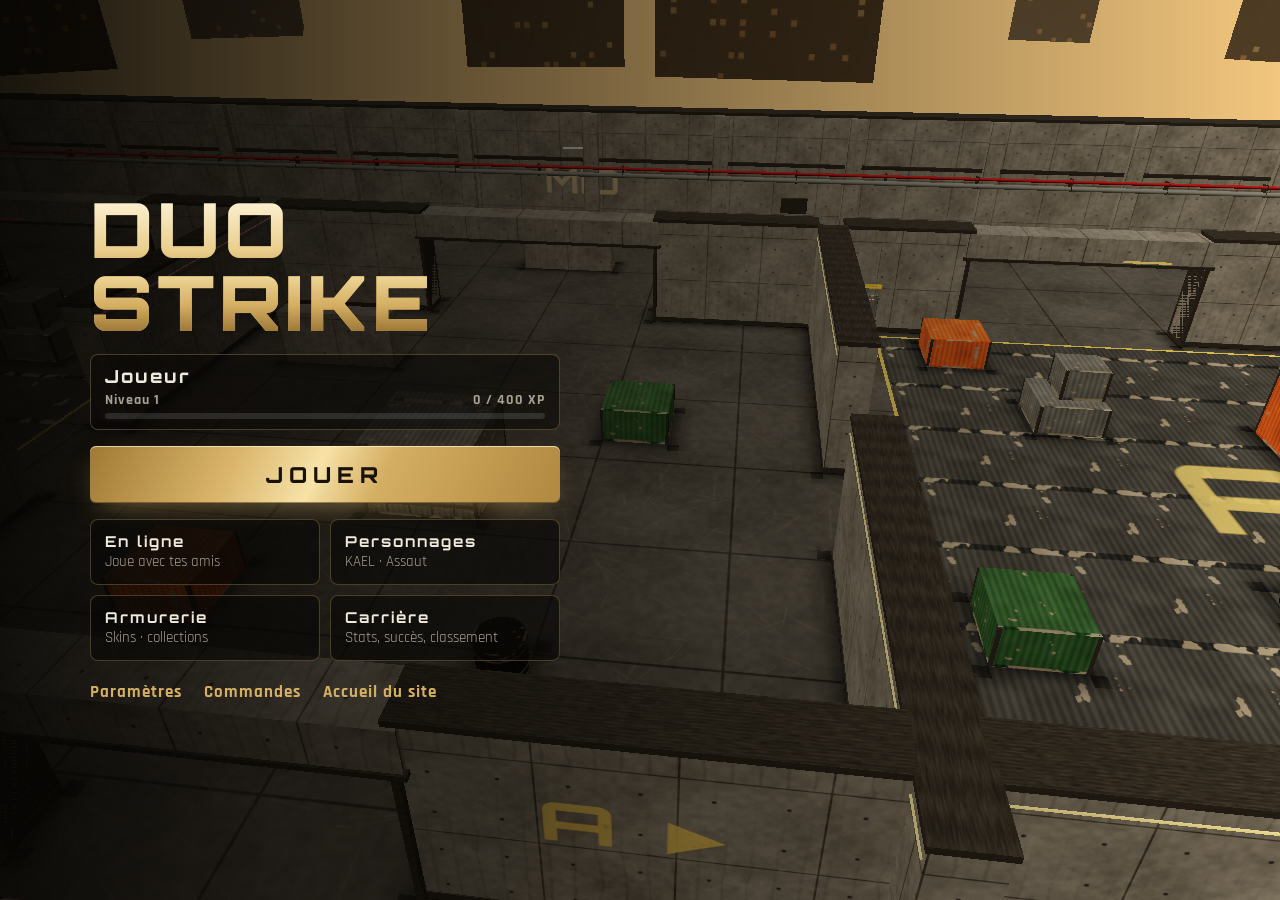
==== commit b0afcf29: "Viseurs prédéfinis : 12 modèles à choisir en un clic - Paramètres → Viseur : grille de 12 vignettes " ====
--- a/jeu/index.html
+++ b/jeu/index.html
@@ -390,6 +390,7 @@
         <button type="button" class="bouton-secondaire" id="r-plein-ecran">Passer en plein écran</button>
         <button type="button" class="bouton-secondaire" id="r-reinitialiser">Réinitialiser tous les paramètres</button>
         <h3>Viseur</h3>
+        <div class="viseurs-predefinis" id="viseurs-predefinis" role="group" aria-label="Viseurs prédéfinis"></div>
         <div class="apercu-viseur"><div id="apercu-viseur"><i></i><i></i><i></i><i></i><b></b></div></div>
         <label for="v-couleur">Couleur <input type="color" id="v-couleur"></label>
         <label for="v-longueur">Longueur <output id="ov-longueur"></output></label>
--- a/jeu/jeu.css
+++ b/jeu/jeu.css
@@ -529,3 +529,18 @@
 .logo-jeu { color: transparent; text-shadow: none; background: linear-gradient(180deg, #fff6dc 0%, #e9cd8b 40%, #b88a3e 65%, #f2d99a 100%); -webkit-background-clip: text; background-clip: text; }
 .logo-jeu span { color: transparent; -webkit-text-stroke: 0; background: linear-gradient(180deg, #f6e2a8 0%, #d4ae62 55%, #8f6a2c 100%); -webkit-background-clip: text; background-clip: text; }
 h2 { color: #f3e3bb; }
+
+/* ===== Viseurs prédéfinis ===== */
+.viseurs-predefinis { display: grid; grid-template-columns: repeat(auto-fill, minmax(70px, 1fr)); gap: 6px; margin-bottom: 8px; }
+.viseur-predefini { display: flex; flex-direction: column; align-items: center; gap: 4px; padding: 6px 4px 5px; cursor: pointer; background: rgba(10, 9, 7, 0.7); border: 1px solid var(--bord); border-radius: 8px; transition: border-color 0.2s, transform 0.2s; }
+.viseur-predefini:hover { transform: translateY(-2px); border-color: var(--cyan); }
+.viseur-predefini.actif { border-color: var(--cyan); box-shadow: 0 0 0 1px var(--cyan), 0 0 14px rgba(240, 207, 134, 0.35); }
+.viseur-predefini small { font-size: 10.5px; line-height: 1.1; color: var(--doux); text-align: center; }
+.viseur-predefini.actif small { color: var(--texte); }
+.mini-viseur { position: relative; display: block; width: 56px; height: 34px; border-radius: 5px; background: linear-gradient(135deg, #4a443c, #8a8070 50%, #2a2620); }
+.mini-viseur i, .mini-viseur b { position: absolute; background: var(--couleur-viseur); box-shadow: var(--contour); }
+.mini-viseur i:nth-child(1) { width: var(--epaisseur); height: var(--longueur); left: calc(50% - var(--epaisseur) / 2); bottom: calc(50% + var(--ecart)); }
+.mini-viseur i:nth-child(2) { width: var(--epaisseur); height: var(--longueur); left: calc(50% - var(--epaisseur) / 2); top: calc(50% + var(--ecart)); }
+.mini-viseur i:nth-child(3) { width: var(--longueur); height: var(--epaisseur); top: calc(50% - var(--epaisseur) / 2); right: calc(50% + var(--ecart)); }
+.mini-viseur i:nth-child(4) { width: var(--longueur); height: var(--epaisseur); top: calc(50% - var(--epaisseur) / 2); left: calc(50% + var(--ecart)); }
+.mini-viseur b { width: var(--epaisseur); height: var(--epaisseur); left: calc(50% - var(--epaisseur) / 2); top: calc(50% - var(--epaisseur) / 2); }
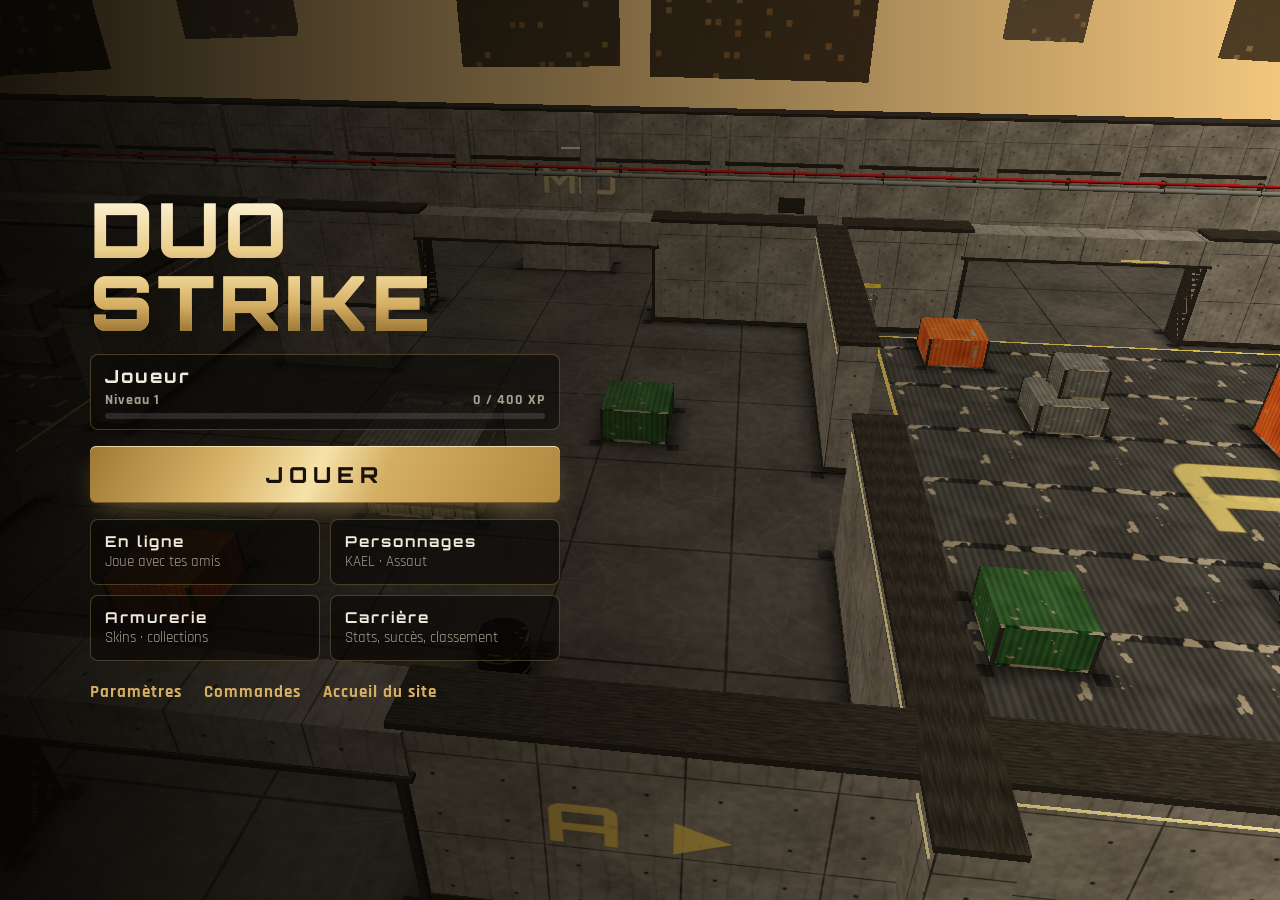
==== commit f53f6cd1: "18 réticules de visée au choix, visée du Briseur dégagée - reticules.js : 12 réticules pour les vise" ====
--- a/jeu/index.html
+++ b/jeu/index.html
@@ -21,7 +21,7 @@
   <div id="vignette" class="hud"></div>
   <div id="teinte" class="hud"></div>
   <div id="directions" class="hud"></div>
-  <div id="lunette" class="hud"><div class="cercle"></div><i class="h"></i><i class="v"></i></div>
+  <div id="lunette" class="hud"><div class="cercle"></div><canvas id="lunette-reticule"></canvas></div>
   <div id="viseur" class="hud"><i></i><i></i><i></i><i></i><b></b></div>
   <div id="marqueur" class="hud"></div>
 
@@ -391,6 +391,10 @@
         <button type="button" class="bouton-secondaire" id="r-reinitialiser">Réinitialiser tous les paramètres</button>
         <h3>Viseur</h3>
         <div class="viseurs-predefinis" id="viseurs-predefinis" role="group" aria-label="Viseurs prédéfinis"></div>
+        <p class="sous-titre-reglage">Réticule en visée (DS-7 Vecteur, Pulsar P-07) <output id="nom-reticule"></output></p>
+        <div class="grille-reticules" id="reticules-holo" role="group" aria-label="Réticule des viseurs point rouge"></div>
+        <p class="sous-titre-reglage">Réticule de la lunette (Aiguille) <output id="nom-lunette"></output></p>
+        <div class="grille-reticules" id="reticules-lunette" role="group" aria-label="Réticule de la lunette"></div>
         <div class="apercu-viseur"><div id="apercu-viseur"><i></i><i></i><i></i><i></i><b></b></div></div>
         <label for="v-couleur">Couleur <input type="color" id="v-couleur"></label>
         <label for="v-longueur">Longueur <output id="ov-longueur"></output></label>
--- a/jeu/jeu.css
+++ b/jeu/jeu.css
@@ -36,10 +36,7 @@
 
 #lunette { inset: 0; opacity: 0; transition: opacity 0.08s; }
 #lunette .cercle { position: absolute; left: 50%; top: 50%; width: 92vh; height: 92vh; transform: translate(-50%, -50%); border-radius: 50%; box-shadow: 0 0 0 200vmax #000, inset 0 0 60px 20px rgba(0, 0, 0, 0.85); }
-#lunette i { position: absolute; background: rgba(0, 0, 0, 0.9); }
-#lunette i.h { left: 50%; top: 50%; width: 92vh; height: 2px; transform: translate(-50%, -50%); background: linear-gradient(90deg, #000 0 40%, transparent 40% 60%, #000 60%); }
-#lunette i.v { left: 50%; top: 50%; height: 92vh; width: 2px; transform: translate(-50%, -50%); background: linear-gradient(180deg, #000 0 40%, transparent 40% 60%, #000 60%); }
-#lunette::after { content: ""; position: absolute; left: 50%; top: 50%; width: 4px; height: 4px; margin: -2px; border-radius: 50%; background: #ff3a3a; box-shadow: 0 0 6px #ff3a3a; }
+#lunette canvas { position: absolute; left: 50%; top: 50%; width: 92vh; height: 92vh; transform: translate(-50%, -50%); }
 
 #marqueur { left: 50%; top: 50%; width: 26px; height: 26px; margin: -13px; opacity: 0; transition: opacity 0.1s; }
 #marqueur::before, #marqueur::after { content: ""; position: absolute; left: 12px; top: -1px; width: 2px; height: 28px; background: #fff; clip-path: polygon(0 0, 100% 0, 100% 32%, 0 32%, 0 68%, 100% 68%, 100% 100%, 0 100%); transform: rotate(45deg); }
@@ -544,3 +541,14 @@
 .mini-viseur i:nth-child(3) { width: var(--longueur); height: var(--epaisseur); top: calc(50% - var(--epaisseur) / 2); right: calc(50% + var(--ecart)); }
 .mini-viseur i:nth-child(4) { width: var(--longueur); height: var(--epaisseur); top: calc(50% - var(--epaisseur) / 2); left: calc(50% + var(--ecart)); }
 .mini-viseur b { width: var(--epaisseur); height: var(--epaisseur); left: calc(50% - var(--epaisseur) / 2); top: calc(50% - var(--epaisseur) / 2); }
+
+/* ===== Réticules de visée ===== */
+.sous-titre-reglage { margin: 10px 0 4px; font-size: 13px; font-weight: 700; color: var(--doux); display: flex; justify-content: space-between; gap: 8px; }
+.sous-titre-reglage output { color: var(--cyan); font-weight: 700; }
+.grille-reticules { display: grid; grid-template-columns: repeat(auto-fill, minmax(76px, 1fr)); gap: 6px; margin-bottom: 6px; }
+.reticule-choix { display: flex; flex-direction: column; align-items: center; gap: 3px; padding: 4px 3px 5px; cursor: pointer; background: rgba(10, 9, 7, 0.7); border: 1px solid var(--bord); border-radius: 8px; transition: border-color 0.2s, transform 0.2s; }
+.reticule-choix img { width: 100%; max-width: 72px; aspect-ratio: 3 / 2; border-radius: 5px; display: block; }
+.reticule-choix small { font-size: 10px; line-height: 1.1; color: var(--doux); text-align: center; }
+.reticule-choix:hover { transform: translateY(-2px); border-color: var(--cyan); }
+.reticule-choix.actif { border-color: var(--cyan); box-shadow: 0 0 0 1px var(--cyan), 0 0 14px rgba(240, 207, 134, 0.35); }
+.reticule-choix.actif small { color: var(--texte); }
